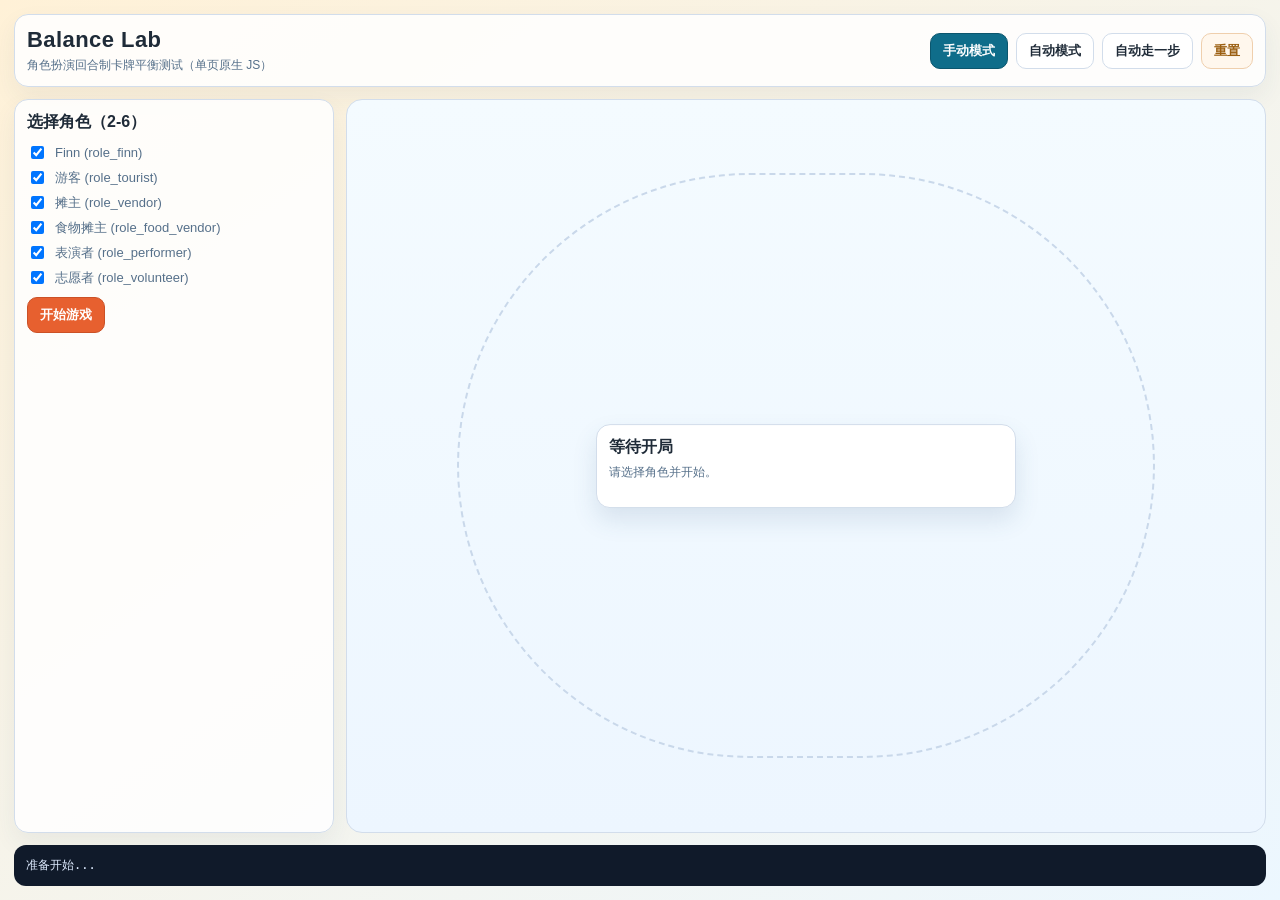
==== index.html @ 0b910119 "delete file" ====
<!doctype html>
<html lang="zh-CN">
<head>
  <meta charset="UTF-8" />
  <meta name="viewport" content="width=device-width, initial-scale=1.0" />
  <title>Balance Lab - 回合制卡牌测试</title>
  <style>
    :root {
      --bg: linear-gradient(145deg, #fff1d7, #ecf7ff);
      --ink: #1f2b38;
      --muted: #56708a;
      --line: #d2ddeb;
      --panel: #ffffffdc;
      --accent: #e7602f;
      --accent2: #0f6d8a;
      --ok: #237b3e;
      --warn: #9b5f12;
    }
    * { box-sizing: border-box; }
    body {
      margin: 0;
      min-height: 100vh;
      color: var(--ink);
      background: var(--bg);
      font-family: "Avenir Next", "PingFang SC", "Noto Sans SC", sans-serif;
    }
    .app {
      max-width: 1800px;
      margin: 0 auto;
      padding: 14px;
      display: grid;
      gap: 12px;
      grid-template-rows: auto 1fr auto;
      min-height: 100vh;
    }
    .card {
      background: var(--panel);
      border: 1px solid var(--line);
      border-radius: 14px;
      box-shadow: 0 10px 24px #2b456911;
    }
    .top {
      padding: 12px;
      display: flex;
      justify-content: space-between;
      align-items: center;
      gap: 10px;
      flex-wrap: wrap;
    }
    .title {
      font-size: 22px;
      font-weight: 800;
      letter-spacing: .02em;
    }
    .sub {
      margin-top: 4px;
      font-size: 12px;
      color: var(--muted);
    }
    .row { display: flex; gap: 8px; flex-wrap: wrap; }
    .pill {
      border: 1px solid var(--line);
      border-radius: 999px;
      padding: 4px 10px;
      font-size: 12px;
      color: var(--muted);
      background: #fff;
    }
    button {
      border: 1px solid var(--line);
      border-radius: 10px;
      padding: 8px 12px;
      background: #fff;
      color: var(--ink);
      font-weight: 700;
      cursor: pointer;
    }
    button.primary { background: var(--accent); border-color: #cb5126; color: #fff; }
    button.secondary { background: var(--accent2); border-color: #0b566e; color: #fff; }
    button.warn { background: #fff7ed; border-color: #efcfad; color: var(--warn); }
    .layout {
      display: grid;
      grid-template-columns: 320px 1fr;
      gap: 12px;
      min-height: 620px;
    }
    .layout.playing {
      grid-template-columns: 1fr;
    }
    .setup {
      padding: 12px;
      overflow: auto;
    }
    .setup h2 { margin: 0 0 10px; font-size: 16px; }
    .setup-list { display: grid; gap: 6px; }
    .setup-item {
      display: flex;
      gap: 8px;
      align-items: center;
      font-size: 13px;
      color: var(--muted);
    }
    .board {
      position: relative;
      border-radius: 16px;
      border: 1px solid var(--line);
      background: linear-gradient(180deg, #f4fbff, #edf6ff);
      overflow: hidden;
      min-height: clamp(620px, 72vh, 980px);
    }
    .board::before {
      content: "";
      position: absolute;
      inset: 10% 12%;
      border: 2px dashed #c9d8ea;
      border-radius: 999px;
    }
    .center {
      position: absolute;
      left: 50%;
      top: 50%;
      transform: translate(-50%, -50%);
      width: min(420px, 82vw);
      border: 1px solid var(--line);
      border-radius: 14px;
      background: #fff;
      padding: 12px;
      z-index: 5;
      box-shadow: 0 12px 24px #34587f22;
    }
    .center h2 {
      margin: 0;
      font-size: 16px;
      font-weight: 800;
    }
    .hint {
      margin-top: 6px;
      color: var(--muted);
      font-size: 12px;
      line-height: 1.4;
    }
    .actions {
      margin-top: 8px;
      display: flex;
      gap: 8px;
      flex-wrap: wrap;
    }
    .role {
      position: absolute;
      width: 220px;
      min-height: 148px;
      transform: translate(-50%, -50%);
      border: 1px solid var(--line);
      border-radius: 12px;
      background: #fff;
      padding: 10px;
      z-index: 3;
    }
    .role.current {
      box-shadow: 0 0 0 2px #f6b8a4, 0 10px 20px #d5704530;
    }
    .name { font-size: 14px; font-weight: 800; }
    .id { font-size: 11px; color: var(--muted); margin-bottom: 4px; }
    .stats {
      display: grid;
      grid-template-columns: 1fr 1fr;
      gap: 2px 8px;
    }
    .stats div { font-size: 12px; }
    .mini {
      margin-top: 4px;
      font-size: 11px;
      color: var(--muted);
      line-height: 1.35;
    }
    .win { color: var(--ok); font-weight: 800; }
    .logs {
      background: #101a2a;
      color: #deebff;
      border-radius: 12px;
      padding: 12px;
      font-family: Menlo, monospace;
      font-size: 12px;
      line-height: 1.45;
      max-height: 220px;
      overflow: auto;
      white-space: pre-wrap;
    }
    @media (max-width: 1120px) {
      .layout { grid-template-columns: 1fr; }
      .board { min-height: 760px; }
    }
    @media (max-width: 760px) {
      .role { width: 180px; }
      .board::before { inset: 16% 10%; }
    }
  </style>
</head>
<body>
  <div class="app">
    <header class="card top">
      <div>
        <div class="title">Balance Lab</div>
        <div class="sub">角色扮演回合制卡牌平衡测试（单页原生 JS）</div>
      </div>
      <div class="row">
        <button id="manualBtn" class="secondary">手动模式</button>
        <button id="autoBtn">自动模式</button>
        <button id="stepBtn">自动走一步</button>
        <button id="resetBtn" class="warn">重置</button>
      </div>
    </header>

    <main id="layout" class="layout">
      <aside id="setup" class="card setup">
        <h2>选择角色（2-6）</h2>
        <div id="setupRoles" class="setup-list"></div>
        <div class="row" style="margin-top: 10px;">
          <button id="startBtn" class="primary">开始游戏</button>
        </div>
      </aside>

      <section id="board" class="board">
        <article class="center">
          <h2 id="centerTitle">等待开局</h2>
          <div id="centerHint" class="hint">请选择角色并开始。每回合当前角色二选一：抽卡或技能。</div>
          <div id="meta" class="row" style="margin-top: 6px;"></div>
          <div id="actions" class="actions"></div>
        </article>
      </section>
    </main>

    <footer id="logs" class="logs"></footer>
  </div>

  <script>
    const RES_ORDER = ["curiosity", "money", "stamina", "product", "orange_product", "orange_wear_product", "progress"];
    const RES_LABEL = {
      curiosity: "🔍",
      money: "💰",
      stamina: "❤️",
      product: "📦",
      orange_product: "👑",
      orange_wear_product: "🤴🏻",
      progress: "🏁",
    };

    const ROLE_DEFS = {
      role_finn: {
        id: "role_finn",
        name: "Finn",
        drawCost: { logic: "THEN", options: [[["stamina", -1]], [["curiosity", -1]]] },
        skillId: "finn_wear_from_other",
        skillName: "向他人要橙色并穿戴",
        skillDesc: "选择一名拥有橙色物品的玩家，对方可同意；同意则 Finn 穿戴+1，进度+1。",
        // Finn 初始资源（按需求）
        // 🔍2 | 💰0 | ❤️3 | 📦0 | 👑0 | 🤴🏻0
        init: { curiosity: 2, money: 0, stamina: 3, product: 0, orange_product: 0, orange_wear_product: 0, progress: 0 },
        win: (p) => (p.status.orange_wear_product || 0) >= 3,
        winDesc: "穿上 3 件橙色物品（🤴🏻≥3）",
      },
      role_tourist: {
        id: "role_tourist",
        name: "游客",
        drawCost: { logic: "OR", options: [[["money", -1]], [["curiosity", -1]]] },
        skillId: "tourist_photo",
        skillName: "拍照",
        skillDesc: "选择目标并由目标决定是否同意；成功后游客获得进度。",
        // 游客初始资源
        // 🔍2 | 💰6 | ❤️4 | 📦1 | 👑0 | 🤴🏻0
        init: { curiosity: 2, money: 6, stamina: 4, product: 1, orange_product: 0, orange_wear_product: 0, progress: 0 },
        win: (p) => (p.counters.photos || 0) >= 5,
        winDesc: "成功拍照 5 次（Finn 最多拍 1 次）",
      },
      role_vendor: {
        id: "role_vendor",
        name: "摊主",
        drawCost: { logic: "THEN", options: [[["stamina", -1]], [["money", -1]]] },
        skillId: "vendor_trade",
        skillName: "交易",
        skillDesc: "选择物品与买家，买家可同意/拒绝；成功交易推进胜利。",
        // 摊主初始资源
        // 🔍2 | 💰0 | ❤️6 | 📦2 | 👑1 | 🤴🏻0
        init: { curiosity: 2, money: 0, stamina: 6, product: 2, orange_product: 1, orange_wear_product: 0, progress: 0 },
        win: (p, g) => {
          const needTrades = Math.max(1, g.players.length - 1);
          const uniq = new Set(p.counters.trade_partners || []);
          return (p.counters.trades || 0) >= needTrades && uniq.size >= Math.max(1, needTrades - 1);
        },
        winDesc: "交易次数和交易对象覆盖达标",
      },
      role_food_vendor: {
        id: "role_food_vendor",
        name: "食物摊主",
        drawCost: { logic: "THEN", options: [[["curiosity", -1]]] },
        skillId: "food_offer",
        skillName: "供餐",
        skillDesc: "依次询问他人是否购买食物，达到人数阈值获得进度。",
        // 食物供应商初始资源
        // 🔍3 | 💰0 | ❤️1 | 📦0 | 👑0 | 🤴🏻0
        init: { curiosity: 3, money: 0, stamina: 1, product: 0, orange_product: 0, orange_wear_product: 0, progress: 0 },
        win: (p) => {
          const uniq = new Set(p.counters.feed_eaters || []);
          return (p.counters.feed_successes || 0) >= 3 && uniq.size >= 3;
        },
        winDesc: "供餐成功 3 次且覆盖 3 名不同玩家",
      },
      role_performer: {
        id: "role_performer",
        name: "表演者",
        drawCost: { logic: "THEN", options: [[["money", -1]], [["stamina", -1]]] },
        skillId: "perform_show",
        skillName: "表演",
        skillDesc: "依次询问围观，围观者选择收益；达标则表演成功。",
        // 表演者初始资源
        // 🔍2 | 💰1 | ❤️6 | 📦0 | 👑1 | 🤴🏻1
        init: { curiosity: 2, money: 1, stamina: 6, product: 0, orange_product: 1, orange_wear_product: 1, progress: 0 },
        win: (p) => (p.counters.perform_successes || 0) >= 2,
        winDesc: "成功表演 2 次",
      },
      role_volunteer: {
        id: "role_volunteer",
        name: "志愿者",
        drawCost: { logic: "OR", options: [[["stamina", -2]], [["stamina", -1], ["curiosity", -1]]] },
        skillId: "volunteer_help",
        skillName: "帮助",
        skillDesc: "选择帮助类型和目标，目标可同意；新帮助类型会累计胜利进度。",
        // 志愿者初始资源
        // 🔍2 | 💰5 | ❤️2 | 📦1 | 👑0 | 🤴🏻0
        init: { curiosity: 2, money: 5, stamina: 2, product: 1, orange_product: 0, orange_wear_product: 0, progress: 0 },
        win: (p) => new Set(p.counters.help_types || []).size >= 3,
        winDesc: "达成 3 种不同帮助类型",
      },
    };

    const EVENT_DECK_BASE = [
      { id: "e1", name: "橙色浪潮", apply: (g, actor) => add(actor, "orange_product", 1) },
      { id: "e2", name: "突发降温", apply: (g, actor) => add(actor, "stamina", -1) },
      { id: "e3", name: "观众热情", apply: (g, actor) => add(actor, "curiosity", 1) },
      { id: "e4", name: "赞助到账", apply: (g, actor) => add(actor, "money", 1) },
      { id: "e5", name: "低迷时段", apply: (g) => g.players.forEach((p) => add(p, "curiosity", -1)) },
      { id: "e6", name: "活力补给", apply: (g) => g.players.forEach((p) => add(p, "stamina", 1)) },
      { id: "e7", name: "橙色评选", apply: (g, actor) => add(actor, "orange_wear_product", 1) },
      { id: "e8", name: "临时摊位", apply: (g, actor) => add(actor, "product", 1) },
      { id: "e9", name: "交通拥堵", apply: (g, actor) => add(actor, "stamina", -2) },
      { id: "e10", name: "游客爆发", apply: (g) => g.players.forEach((p) => add(p, "curiosity", 1)) },
      { id: "e11", name: "全场合照", apply: (g) => g.players.forEach((p) => add(p, "money", 1)) },
      { id: "e12", name: "随机惊喜", apply: (g, actor) => add(actor, pick(["stamina", "curiosity", "money"]), 1) },
    ];

    const state = {
      mode: "manual",
      autoTimer: null,
      game: null,
      busy: false,
    };

    const dom = {
      layout: document.getElementById("layout"),
      setup: document.getElementById("setup"),
      setupRoles: document.getElementById("setupRoles"),
      board: document.getElementById("board"),
      centerTitle: document.getElementById("centerTitle"),
      centerHint: document.getElementById("centerHint"),
      meta: document.getElementById("meta"),
      actions: document.getElementById("actions"),
      logs: document.getElementById("logs"),
      startBtn: document.getElementById("startBtn"),
      resetBtn: document.getElementById("resetBtn"),
      manualBtn: document.getElementById("manualBtn"),
      autoBtn: document.getElementById("autoBtn"),
      stepBtn: document.getElementById("stepBtn"),
    };

    function pick(arr) { return arr[Math.floor(Math.random() * arr.length)]; }
    function clone(v) { return JSON.parse(JSON.stringify(v)); }
    function getRoleDef(roleId) { return ROLE_DEFS[roleId]; }

    function add(player, key, delta) {
      player.status[key] = Math.max(0, (player.status[key] || 0) + delta);
    }

    function canPay(player, costs) {
      return costs.every(([res, d]) => (player.status[res] || 0) + d >= 0);
    }

    function findPlayer(roleId) {
      return state.game.players.find((p) => p.roleId === roleId);
    }

    function roleName(roleId) {
      const p = findPlayer(roleId);
      return p ? p.name : roleId;
    }

    function currentPlayer() {
      return state.game.players[state.game.turnIndex];
    }

    function pushLog(text) {
      state.game.logs.push(text);
    }

    function initSetup() {
      dom.setupRoles.innerHTML = "";
      Object.values(ROLE_DEFS).forEach((r) => {
        const row = document.createElement("label");
        row.className = "setup-item";
        row.innerHTML = `<input type="checkbox" value="${r.id}" checked /> <span>${r.name} (${r.id})</span>`;
        dom.setupRoles.appendChild(row);
      });
    }

    function startGame(selectedRoleIds) {
      const players = selectedRoleIds.map((id) => {
        const def = getRoleDef(id);
        return {
          roleId: id,
          name: def.name,
          status: clone(def.init),
          counters: {},
          win: false,
        };
      });
      state.game = {
        players,
        turnIndex: 0,
        round: 1,
        gameOver: false,
        winners: [],
        deck: shuffle(EVENT_DECK_BASE.map((x) => ({ ...x }))),
        discard: [],
        currentEvent: null,
        ui: { mode: "TURN_CHOICE" },
        logs: ["=== Game Started ==="],
        lastDrawCost: "",
      };
      render();
    }

    function shuffle(arr) {
      const a = [...arr];
      for (let i = a.length - 1; i > 0; i -= 1) {
        const j = Math.floor(Math.random() * (i + 1));
        [a[i], a[j]] = [a[j], a[i]];
      }
      return a;
    }

    function advanceTurn() {
      if (checkWinners()) {
        state.game.gameOver = true;
        state.game.ui = { mode: "GAME_OVER" };
        return;
      }
      state.game.turnIndex += 1;
      if (state.game.turnIndex >= state.game.players.length) {
        state.game.turnIndex = 0;
        state.game.round += 1;
      }
      state.game.currentEvent = null;
      state.game.lastDrawCost = "";
      state.game.ui = { mode: "TURN_CHOICE" };
      pushLog(`--- Turn: ${currentPlayer().name} ---`);
    }

    function checkWinners() {
      const winners = [];
      state.game.players.forEach((p) => {
        const def = getRoleDef(p.roleId);
        if (def.win(p, state.game)) {
          p.win = true;
          winners.push(p.roleId);
        }
      });
      if (winners.length > 0) {
        state.game.winners = winners;
        pushLog(`[WIN] Winner(s): ${winners.map(roleName).join(", ")}`);
        return true;
      }
      return false;
    }

    function requestDraw() {
      const p = currentPlayer();
      const def = getRoleDef(p.roleId);
      const cfg = def.drawCost;
      const payable = cfg.options.filter((costs) => canPay(p, costs));
      if (!payable.length) {
        pushLog(`[DRAW] ${p.name} cannot pay draw cost.`);
        state.game.ui = { mode: "TURN_CHOICE" };
        render();
        return;
      }
      if (cfg.logic === "THEN") {
        const costs = payable[0];
        applyCosts(p, costs);
        state.game.lastDrawCost = formatCosts(costs);
        pushLog(`[DRAW] Paid: ${state.game.lastDrawCost}`);
        resolveDrawCard();
        return;
      }
      state.game.ui = {
        mode: "DRAW_COST_CHOICE",
        options: payable,
      };
      render();
    }

    function chooseDrawCost(index) {
      const ui = state.game.ui;
      if (!ui || ui.mode !== "DRAW_COST_CHOICE") return;
      const costs = ui.options[index];
      if (!costs) return;
      const p = currentPlayer();
      applyCosts(p, costs);
      state.game.lastDrawCost = formatCosts(costs);
      pushLog(`[DRAW] Paid: ${state.game.lastDrawCost}`);
      resolveDrawCard();
    }

    function applyCosts(player, costs) {
      costs.forEach(([res, d]) => add(player, res, d));
    }

    function formatCosts(costs) {
      return costs.map(([k, v]) => `${k}${v}`).join(", ");
    }

    function resolveDrawCard() {
      if (!state.game.deck.length) {
        pushLog("[EVENT] No cards left.");
        advanceTurn();
        render();
        return;
      }
      const card = state.game.deck.shift();
      state.game.discard.push(card);
      state.game.currentEvent = card;
      pushLog(`[EVENT] ${card.name}`);
      card.apply(state.game, currentPlayer());
      render();
      advanceTurn();
      render();
    }

    function useSkill() {
      const p = currentPlayer();
      const def = getRoleDef(p.roleId);
      pushLog(`[SKILL] ${p.name}: ${def.skillName}`);
      if (def.skillId === "finn_wear_from_other") return startFinnSkill(p);
      if (def.skillId === "tourist_photo") return startTouristSkill(p);
      if (def.skillId === "vendor_trade") return startVendorSkill(p);
      if (def.skillId === "food_offer") return startFoodSkill(p);
      if (def.skillId === "perform_show") return startPerformSkill(p);
      if (def.skillId === "volunteer_help") return startVolunteerSkill(p);
    }

    function startFinnSkill(actor) {
      const targets = state.game.players.filter((x) => x.roleId !== actor.roleId && x.status.orange_product > 0).map((x) => x.roleId);
      if (!targets.length) {
        pushLog("[SKILL] No one can give orange item.");
        advanceTurn();
        render();
        return;
      }
      state.game.ui = { mode: "FINN_TARGET", actor: actor.roleId, targets };
      render();
    }
    function finnChooseTarget(targetId) {
      const ui = state.game.ui;
      if (!ui || ui.mode !== "FINN_TARGET") return;
      state.game.ui = { mode: "FINN_CONSENT", actor: ui.actor, target: targetId };
      render();
    }
    function finnConsent(agree) {
      const ui = state.game.ui;
      if (!ui || ui.mode !== "FINN_CONSENT") return;
      const actor = findPlayer(ui.actor);
      const target = findPlayer(ui.target);
      if (agree && target.status.orange_product > 0) {
        add(target, "orange_product", -1);
        add(actor, "orange_wear_product", 1);
        add(actor, "progress", 1);
        actor.counters.orange_worn = (actor.counters.orange_worn || 0) + 1;
        pushLog(`[SKILL] ${target.name} gave orange item to ${actor.name}.`);
      } else {
        pushLog(`[SKILL] ${target.name} refused.`);
      }
      advanceTurn();
      render();
    }

    function validPhotoTargets(actor) {
      const photoTargets = actor.counters.photo_targets || [];
      return state.game.players
        .filter((x) => x.roleId !== actor.roleId)
        .filter((x) => {
          // 目标必须有橙色物品（已佩戴或未佩戴）
          const hasOrange = (x.status.orange_product || 0) + (x.status.orange_wear_product || 0) >= 1;
          if (!hasOrange) return false;
          // Finn 只能被拍一次（按游客个人记录）
          if (x.roleId === "role_finn" && photoTargets.includes("role_finn")) return false;
          return true;
        }).map((x) => x.roleId);
    }
    function startTouristSkill(actor) {
      const targets = validPhotoTargets(actor);
      if (!targets.length) {
        pushLog("[PHOTO] No valid target.");
        advanceTurn();
        render();
        return;
      }
      state.game.ui = { mode: "PHOTO_TARGET", actor: actor.roleId, targets };
      render();
    }
    function photoChooseTarget(targetId) {
      const ui = state.game.ui;
      if (!ui || ui.mode !== "PHOTO_TARGET") return;
      state.game.ui = { mode: "PHOTO_CONSENT", actor: ui.actor, target: targetId };
      render();
    }
    function photoConsent(agree) {
      const ui = state.game.ui;
      if (!ui || ui.mode !== "PHOTO_CONSENT") return;
      const actor = findPlayer(ui.actor);
      const target = findPlayer(ui.target);
      if (agree) {
        // Finn 每位游客最多拍一次（防止绕过目标过滤）
        actor.counters.photo_targets = actor.counters.photo_targets || [];
        if (target.roleId === "role_finn" && actor.counters.photo_targets.includes("role_finn")) {
          pushLog("[PHOTO] Finn can only be photographed once by the same tourist.");
          advanceTurn();
          render();
          return;
        }
        if ((actor.status.money || 0) >= 1 && (actor.status.stamina || 0) >= 1) {
          add(actor, "money", -1);
          add(actor, "stamina", -1);
          add(target, "money", 1);
          add(actor, "progress", 1);
          actor.counters.photos = (actor.counters.photos || 0) + 1;
          actor.counters.photo_targets = actor.counters.photo_targets || [];
          if (!actor.counters.photo_targets.includes(target.roleId)) actor.counters.photo_targets.push(target.roleId);
          pushLog(`[PHOTO] ${actor.name} photographed ${target.name}.`);
        } else {
          pushLog("[PHOTO] Not enough money/stamina.");
        }
      } else {
        pushLog(`[PHOTO] ${target.name} refused.`);
      }
      advanceTurn();
      render();
    }

    function vendorItems(actor) {
      const out = [];
      if (actor.status.product > 0) out.push({ key: "product", label: "普通物品", price: 1 });
      if (actor.status.orange_product > 0) out.push({ key: "orange_product", label: "橙色物品", price: 2 });
      return out;
    }
    function startVendorSkill(actor) {
      const items = vendorItems(actor);
      if (!items.length) {
        pushLog("[TRADE] No item to sell.");
        advanceTurn();
        render();
        return;
      }
      state.game.ui = { mode: "TRADE_ITEM", actor: actor.roleId, items };
      render();
    }
    function tradeChooseItem(index) {
      const ui = state.game.ui;
      if (!ui || ui.mode !== "TRADE_ITEM") return;
      const item = ui.items[index];
      if (!item) return;
      const actor = findPlayer(ui.actor);
      const partners = state.game.players
        .filter((x) => x.roleId !== actor.roleId)
        .filter((x) =>
          actor.status.curiosity >= 2 &&
          x.status.curiosity >= 2 &&
          actor.status.stamina >= 1 &&
          x.status.money > item.price
        ).map((x) => x.roleId);
      if (!partners.length) {
        pushLog("[TRADE] No eligible buyer.");
        advanceTurn();
        render();
        return;
      }
      state.game.ui = { mode: "TRADE_PARTNER", actor: actor.roleId, item, partners };
      render();
    }
    function tradeChoosePartner(partnerId) {
      const ui = state.game.ui;
      if (!ui || ui.mode !== "TRADE_PARTNER") return;
      state.game.ui = { mode: "TRADE_CONSENT", actor: ui.actor, item: ui.item, partner: partnerId };
      render();
    }
    function tradeConsent(agree) {
      const ui = state.game.ui;
      if (!ui || ui.mode !== "TRADE_CONSENT") return;
      const actor = findPlayer(ui.actor);
      const partner = findPlayer(ui.partner);
      if (agree) {
        if ((actor.status[ui.item.key] || 0) > 0 && partner.status.money > ui.item.price && actor.status.stamina >= 1) {
          add(actor, ui.item.key, -1);
          add(partner, ui.item.key, 1);
          add(partner, "money", -ui.item.price);
          add(actor, "money", ui.item.price);
          add(actor, "stamina", -1);
          add(actor, "progress", 1);
          actor.counters.trades = (actor.counters.trades || 0) + 1;
          actor.counters.trade_partners = actor.counters.trade_partners || [];
          if (!actor.counters.trade_partners.includes(partner.roleId)) actor.counters.trade_partners.push(partner.roleId);
          pushLog(`[TRADE] ${actor.name} traded with ${partner.name}.`);
        } else {
          pushLog("[TRADE] Requirements not met.");
        }
      } else {
        pushLog(`[TRADE] ${partner.name} refused.`);
      }
      advanceTurn();
      render();
    }

    function startFoodSkill(actor) {
      const targets = state.game.players.filter((x) => x.roleId !== actor.roleId).map((x) => x.roleId);
      if (!targets.length) {
        advanceTurn();
        render();
        return;
      }
      state.game.ui = { mode: "FOOD_DECIDE", actor: actor.roleId, queue: targets, buyers: [], price: 1 };
      render();
    }
    function foodDecide(accept) {
      const ui = state.game.ui;
      if (!ui || ui.mode !== "FOOD_DECIDE") return;
      const actor = findPlayer(ui.actor);
      const targetId = ui.queue[0];
      const buyer = findPlayer(targetId);
      if (accept && buyer.status.curiosity >= 2 && buyer.status.money >= ui.price) {
        add(buyer, "money", -ui.price);
        add(buyer, "stamina", 1);
        add(actor, "money", ui.price);
        ui.buyers.push(targetId);
        pushLog(`[FOOD] ${buyer.name} bought food.`);
      } else if (accept) {
        pushLog(`[FOOD] ${buyer.name} failed to buy (requirements).`);
      } else {
        pushLog(`[FOOD] ${buyer.name} skipped.`);
      }
      ui.queue.shift();
      if (!ui.queue.length) {
        if (ui.buyers.length >= 2) {
          add(actor, "progress", 1);
          actor.counters.feed_successes = (actor.counters.feed_successes || 0) + 1;
          actor.counters.feed_eaters = actor.counters.feed_eaters || [];
          ui.buyers.forEach((id) => { if (!actor.counters.feed_eaters.includes(id)) actor.counters.feed_eaters.push(id); });
          pushLog("[FOOD] Offer success.");
        } else {
          pushLog("[FOOD] Offer failed.");
        }
        advanceTurn();
        render();
        return;
      }
      state.game.ui = ui;
      render();
    }

    function startPerformSkill(actor) {
      if (actor.status.stamina < 2) {
        pushLog("[PERFORM] Not enough stamina.");
        advanceTurn();
        render();
        return;
      }
      const queue = state.game.players.filter((x) => x.roleId !== actor.roleId).map((x) => x.roleId);
      state.game.ui = { mode: "PERFORM_WATCH", actor: actor.roleId, queue, watchers: [], current: queue[0] };
      render();
    }
    function performWatch(watch) {
      const ui = state.game.ui;
      if (!ui || ui.mode !== "PERFORM_WATCH") return;
      if (!watch) {
        ui.queue.shift();
        if (!ui.queue.length) return finishPerform(ui);
        ui.current = ui.queue[0];
        render();
        return;
      }
      state.game.ui = { ...ui, mode: "PERFORM_BENEFIT" };
      render();
    }
    function performBenefit(choice) {
      const ui = state.game.ui;
      if (!ui || ui.mode !== "PERFORM_BENEFIT") return;
      const actor = findPlayer(ui.actor);
      const watcher = findPlayer(ui.current);
      if (choice === "money") {
        if (watcher.status.money >= 1) {
          add(watcher, "money", -1);
          add(actor, "money", 1);
          add(watcher, "curiosity", 1);
        }
      } else {
        add(watcher, "stamina", 1);
        add(watcher, "curiosity", -1);
      }
      ui.watchers.push(watcher.roleId);
      ui.queue.shift();
      if (!ui.queue.length) return finishPerform(ui);
      state.game.ui = { ...ui, mode: "PERFORM_WATCH", current: ui.queue[0] };
      render();
    }
    function finishPerform(ui) {
      const actor = findPlayer(ui.actor);
      const success = ui.watchers.length >= 2;
      if (success) {
        add(actor, "stamina", -2);
        add(actor, "progress", 1);
        actor.counters.perform_successes = (actor.counters.perform_successes || 0) + 1;
        pushLog("[PERFORM] Success.");
      } else {
        add(actor, "stamina", -1);
        pushLog("[PERFORM] Failed.");
      }
      advanceTurn();
      render();
    }

    function startVolunteerSkill(actor) {
      const targets = state.game.players.filter((x) => x.roleId !== actor.roleId).map((x) => x.roleId);
      const helpTypes = ["photo", "trade", "food", "perform"];
      if (!targets.length) {
        advanceTurn();
        render();
        return;
      }
      state.game.ui = { mode: "VOL_TARGET", actor: actor.roleId, targets, helpTypes };
      render();
    }
    function volunteerChooseTarget(targetId) {
      const ui = state.game.ui;
      if (!ui || ui.mode !== "VOL_TARGET") return;
      state.game.ui = { mode: "VOL_TYPE", actor: ui.actor, target: targetId, helpTypes: ui.helpTypes };
      render();
    }
    function volunteerChooseType(type) {
      const ui = state.game.ui;
      if (!ui || ui.mode !== "VOL_TYPE") return;
      state.game.ui = { mode: "VOL_CONSENT", actor: ui.actor, target: ui.target, type };
      render();
    }
    function volunteerConsent(agree) {
      const ui = state.game.ui;
      if (!ui || ui.mode !== "VOL_CONSENT") return;
      const actor = findPlayer(ui.actor);
      const target = findPlayer(ui.target);
      if (agree) {
        add(target, "stamina", 1);
        if (ui.type === "photo") add(target, "curiosity", 1);
        actor.counters.help_types = actor.counters.help_types || [];
        if (!actor.counters.help_types.includes(ui.type)) actor.counters.help_types.push(ui.type);
        add(actor, "progress", 1);
        pushLog(`[VOL] ${actor.name} helped ${target.name} (${ui.type}).`);
      } else {
        pushLog(`[VOL] ${target.name} declined help.`);
      }
      advanceTurn();
      render();
    }

    function resolveAction(action, payload = {}) {
      if (!state.game || state.game.gameOver) return;
      if (action === "request_draw") return requestDraw();
      if (action === "choose_draw_cost") return chooseDrawCost(payload.index);
      if (action === "use_skill") return useSkill();
      if (action === "skip_turn") { pushLog("[TURN] Skip skill/draw."); advanceTurn(); render(); return; }

      if (action === "finn_target") return finnChooseTarget(payload.targetId);
      if (action === "finn_consent") return finnConsent(payload.agree);
      if (action === "photo_target") return photoChooseTarget(payload.targetId);
      if (action === "photo_consent") return photoConsent(payload.agree);
      if (action === "trade_item") return tradeChooseItem(payload.index);
      if (action === "trade_partner") return tradeChoosePartner(payload.partnerId);
      if (action === "trade_consent") return tradeConsent(payload.agree);
      if (action === "food_decide") return foodDecide(payload.accept);
      if (action === "perform_watch") return performWatch(payload.watch);
      if (action === "perform_benefit") return performBenefit(payload.choice);
      if (action === "vol_target") return volunteerChooseTarget(payload.targetId);
      if (action === "vol_type") return volunteerChooseType(payload.type);
      if (action === "vol_consent") return volunteerConsent(payload.agree);
    }

    function autoDecision() {
      if (!state.game || state.game.gameOver) return null;
      const ui = state.game.ui || { mode: "TURN_CHOICE" };
      const p = currentPlayer();
      if (ui.mode === "TURN_CHOICE") {
        const drawLikely = canAnyDrawCost(p);
        return drawLikely ? { action: "request_draw" } : { action: "use_skill" };
      }
      if (ui.mode === "DRAW_COST_CHOICE") return { action: "choose_draw_cost", payload: { index: 0 } };
      if (ui.mode === "FINN_TARGET") return { action: "finn_target", payload: { targetId: ui.targets[0] } };
      if (ui.mode === "FINN_CONSENT") return { action: "finn_consent", payload: { agree: false } };
      if (ui.mode === "PHOTO_TARGET") return { action: "photo_target", payload: { targetId: ui.targets[0] } };
      if (ui.mode === "PHOTO_CONSENT") return { action: "photo_consent", payload: { agree: false } };
      if (ui.mode === "TRADE_ITEM") return { action: "trade_item", payload: { index: 0 } };
      if (ui.mode === "TRADE_PARTNER") return { action: "trade_partner", payload: { partnerId: ui.partners[0] } };
      if (ui.mode === "TRADE_CONSENT") return { action: "trade_consent", payload: { agree: false } };
      if (ui.mode === "FOOD_DECIDE") return { action: "food_decide", payload: { accept: true } };
      if (ui.mode === "PERFORM_WATCH") return { action: "perform_watch", payload: { watch: true } };
      if (ui.mode === "PERFORM_BENEFIT") return { action: "perform_benefit", payload: { choice: "stamina" } };
      if (ui.mode === "VOL_TARGET") return { action: "vol_target", payload: { targetId: ui.targets[0] } };
      if (ui.mode === "VOL_TYPE") return { action: "vol_type", payload: { type: ui.helpTypes[0] } };
      if (ui.mode === "VOL_CONSENT") return { action: "vol_consent", payload: { agree: true } };
      return { action: "skip_turn" };
    }

    function canAnyDrawCost(player) {
      const cfg = getRoleDef(player.roleId).drawCost;
      return cfg.options.some((costs) => canPay(player, costs));
    }

    function renderMeta() {
      dom.meta.innerHTML = "";
      if (!state.game) return;
      const p = currentPlayer();
      const info = [
        `Round ${state.game.round}`,
        `当前 ${p ? p.name : "-"}`,
        `剩余事件 ${state.game.deck.length}`,
        state.mode === "auto" ? "自动模式" : "手动模式",
      ];
      if (state.game.lastDrawCost) info.push(`抽卡支付 ${state.game.lastDrawCost}`);
      info.forEach((t) => {
        const el = document.createElement("span");
        el.className = "pill";
        el.textContent = t;
        dom.meta.appendChild(el);
      });
    }

    function renderBoardRoles() {
      dom.board.querySelectorAll(".role").forEach((el) => el.remove());
      if (!state.game) return;
      const players = state.game.players;
      const rect = dom.board.getBoundingClientRect();
      const cx = rect.width / 2;
      const cy = rect.height / 2;
      const cardHalfW = window.innerWidth < 760 ? 90 : 110;
      const cardHalfH = 86;
      const rx = Math.max(180, (rect.width / 2) - (cardHalfW + 26));
      const ry = Math.max(170, (rect.height / 2) - (cardHalfH + 22));
      const currentId = currentPlayer()?.roleId;
      players.forEach((p, i) => {
        const ang = -Math.PI / 2 + (2 * Math.PI * i / players.length);
        const x = cx + rx * Math.cos(ang);
        const y = cy + ry * Math.sin(ang);
        const def = getRoleDef(p.roleId);
        const stats = RES_ORDER
          .map((k) => `<div>${RES_LABEL[k] || k} ${p.status[k] || 0}</div>`)
          .join("");
        const card = document.createElement("article");
        card.className = `role${p.roleId === currentId ? " current" : ""}`;
        card.style.left = `${x}px`;
        card.style.top = `${y}px`;
        card.innerHTML = `
          <div class="name">${p.name}</div>
          <div class="id">${p.roleId}</div>
          <div class="stats">${stats}</div>
          <div class="mini">技能: ${def.skillName}</div>
          <div class="mini">抽卡: ${def.drawCost.logic} / ${def.drawCost.options.map((o) => formatCosts(o)).join(" | ")}</div>
          <div class="mini">胜利: ${def.winDesc}</div>
          ${p.win ? '<div class="mini win">已达成胜利</div>' : ""}
        `;
        dom.board.appendChild(card);
      });
    }

    function addAction(label, action, payload = {}, cls = "") {
      const b = document.createElement("button");
      b.textContent = label;
      if (cls) b.className = cls;
      b.onclick = () => resolveAction(action, payload);
      dom.actions.appendChild(b);
    }

    function renderCenter() {
      dom.actions.innerHTML = "";
      if (!state.game) {
        dom.centerTitle.textContent = "等待开局";
        dom.centerHint.textContent = "请选择角色并开始。";
        return;
      }
      if (state.game.gameOver) {
        dom.centerTitle.textContent = "游戏结束";
        dom.centerHint.textContent = `赢家: ${state.game.winners.map(roleName).join(", ")}`;
        return;
      }
      const p = currentPlayer();
      const ui = state.game.ui || { mode: "TURN_CHOICE" };
      const eventName = state.game.currentEvent ? state.game.currentEvent.name : "无事件";
      dom.centerTitle.textContent = `${p.name} 的回合`;
      dom.centerHint.textContent = `阶段: ${ui.mode} | 当前事件: ${eventName}`;

      if (ui.mode === "TURN_CHOICE") {
        addAction("抽卡", "request_draw", {}, "primary");
        addAction("使用技能", "use_skill", {}, "secondary");
        return;
      }
      if (ui.mode === "DRAW_COST_CHOICE") {
        ui.options.forEach((c, idx) => addAction(`支付 ${formatCosts(c)}`, "choose_draw_cost", { index: idx }, "secondary"));
        return;
      }
      if (ui.mode === "FINN_TARGET") {
        ui.targets.forEach((id) => addAction(`请求 ${roleName(id)}`, "finn_target", { targetId: id }, "secondary"));
        return;
      }
      if (ui.mode === "FINN_CONSENT") {
        addAction(`${roleName(ui.target)} 同意`, "finn_consent", { agree: true }, "secondary");
        addAction(`${roleName(ui.target)} 拒绝`, "finn_consent", { agree: false });
        return;
      }
      if (ui.mode === "PHOTO_TARGET") {
        ui.targets.forEach((id) => addAction(`拍 ${roleName(id)}`, "photo_target", { targetId: id }, "secondary"));
        return;
      }
      if (ui.mode === "PHOTO_CONSENT") {
        addAction(`${roleName(ui.target)} 同意`, "photo_consent", { agree: true }, "secondary");
        addAction(`${roleName(ui.target)} 拒绝`, "photo_consent", { agree: false });
        return;
      }
      if (ui.mode === "TRADE_ITEM") {
        ui.items.forEach((it, idx) => addAction(`卖 ${it.label}`, "trade_item", { index: idx }, "secondary"));
        return;
      }
      if (ui.mode === "TRADE_PARTNER") {
        ui.partners.forEach((id) => addAction(`卖给 ${roleName(id)}`, "trade_partner", { partnerId: id }, "secondary"));
        return;
      }
      if (ui.mode === "TRADE_CONSENT") {
        addAction(`${roleName(ui.partner)} 同意`, "trade_consent", { agree: true }, "secondary");
        addAction(`${roleName(ui.partner)} 拒绝`, "trade_consent", { agree: false });
        return;
      }
      if (ui.mode === "FOOD_DECIDE") {
        addAction(`${roleName(ui.queue[0])} 购买`, "food_decide", { accept: true }, "secondary");
        addAction(`${roleName(ui.queue[0])} 跳过`, "food_decide", { accept: false });
        return;
      }
      if (ui.mode === "PERFORM_WATCH") {
        addAction(`${roleName(ui.current)} 围观`, "perform_watch", { watch: true }, "secondary");
        addAction(`${roleName(ui.current)} 不围观`, "perform_watch", { watch: false });
        return;
      }
      if (ui.mode === "PERFORM_BENEFIT") {
        addAction("收益: +1体力 -1好奇心", "perform_benefit", { choice: "stamina" });
        addAction("收益: -1金钱 +1好奇心", "perform_benefit", { choice: "money" }, "secondary");
        return;
      }
      if (ui.mode === "VOL_TARGET") {
        ui.targets.forEach((id) => addAction(`帮助 ${roleName(id)}`, "vol_target", { targetId: id }, "secondary"));
        return;
      }
      if (ui.mode === "VOL_TYPE") {
        ui.helpTypes.forEach((t) => addAction(`帮助类型 ${t}`, "vol_type", { type: t }, "secondary"));
        return;
      }
      if (ui.mode === "VOL_CONSENT") {
        addAction(`${roleName(ui.target)} 接受`, "vol_consent", { agree: true }, "secondary");
        addAction(`${roleName(ui.target)} 拒绝`, "vol_consent", { agree: false });
      }
    }

    function renderLogs() {
      if (!state.game) {
        dom.logs.textContent = "准备开始...";
        return;
      }
      dom.logs.textContent = state.game.logs.join("\n");
      dom.logs.scrollTop = dom.logs.scrollHeight;
    }

    function render() {
      renderMeta();
      renderCenter();
      renderBoardRoles();
      renderLogs();
      const started = !!state.game;
      dom.setup.style.display = started ? "none" : "block";
      dom.layout.classList.toggle("playing", started);
    }

    function setMode(mode) {
      state.mode = mode;
      dom.manualBtn.className = mode === "manual" ? "secondary" : "";
      dom.autoBtn.className = mode === "auto" ? "secondary" : "";
      if (state.autoTimer) {
        clearInterval(state.autoTimer);
        state.autoTimer = null;
      }
      if (mode === "auto") {
        state.autoTimer = setInterval(() => {
          if (state.busy || !state.game || state.game.gameOver) return;
          const d = autoDecision();
          if (!d) return;
          state.busy = true;
          try { resolveAction(d.action, d.payload || {}); } finally { state.busy = false; }
        }, 650);
      }
      renderMeta();
    }

    dom.startBtn.onclick = () => {
      const ids = [...dom.setupRoles.querySelectorAll("input:checked")].map((x) => x.value);
      if (ids.length < 2 || ids.length > 6) {
        alert("请选择 2-6 个角色");
        return;
      }
      startGame(ids);
    };
    dom.resetBtn.onclick = () => {
      state.game = null;
      setMode("manual");
      render();
    };
    dom.manualBtn.onclick = () => setMode("manual");
    dom.autoBtn.onclick = () => setMode("auto");
    dom.stepBtn.onclick = () => {
      if (!state.game || state.game.gameOver) return;
      const d = autoDecision();
      if (d) resolveAction(d.action, d.payload || {});
    };

    window.addEventListener("resize", renderBoardRoles);
    initSetup();
    setMode("manual");
    render();
  </script>
</body>
</html>
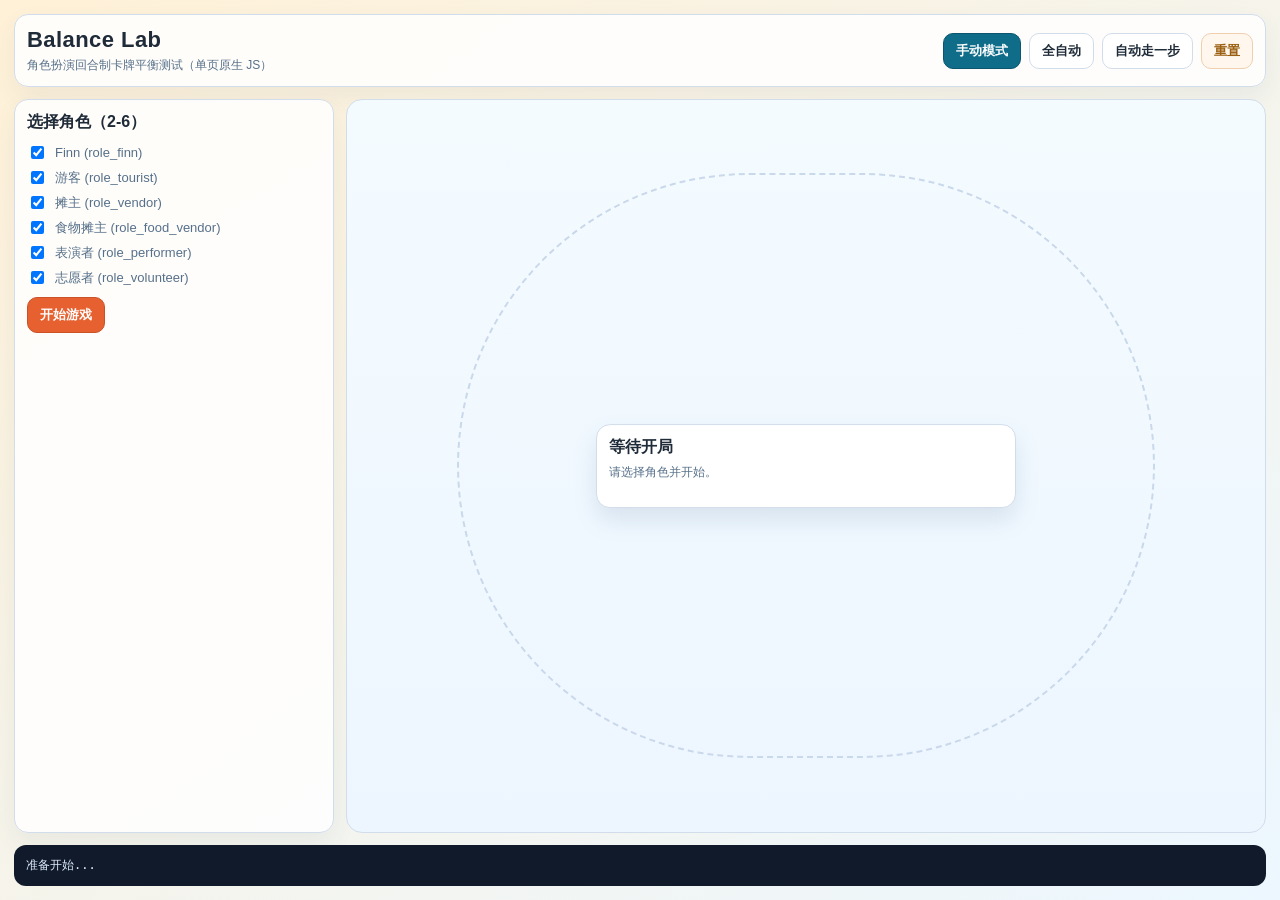
==== commit 58211e9b: "update logic" ====
--- a/index.html
+++ b/index.html
@@ -78,6 +78,12 @@
     button.primary { background: var(--accent); border-color: #cb5126; color: #fff; }
     button.secondary { background: var(--accent2); border-color: #0b566e; color: #fff; }
     button.warn { background: #fff7ed; border-color: #efcfad; color: var(--warn); }
+    button:disabled {
+      background: #eef2f8;
+      color: #8a97ab;
+      border-color: #d7deea;
+      cursor: not-allowed;
+    }
     .layout {
       display: grid;
       grid-template-columns: 320px 1fr;
@@ -139,6 +145,38 @@
       font-size: 12px;
       line-height: 1.4;
     }
+    .event-info {
+      margin-top: 8px;
+      padding: 8px 10px;
+      border-radius: 10px;
+      border: 1px dashed #b7c7e2;
+      background: #f4f8ff;
+      color: #274264;
+      font-size: 12px;
+      line-height: 1.45;
+      white-space: pre-line;
+      text-align: left;
+    }
+    .event-info.theme-orange {
+      border-color: #f2b56d;
+      background: linear-gradient(180deg, #fff4df, #ffe6be);
+      color: #6b3e0d;
+    }
+    .event-info.theme-brown {
+      border-color: #c8a37d;
+      background: linear-gradient(180deg, #f5eadf, #e9d7c6);
+      color: #5a3d24;
+    }
+    .event-info.theme-purple {
+      border-color: #b99ad9;
+      background: linear-gradient(180deg, #f2e9ff, #e7d6ff);
+      color: #4f2d7c;
+    }
+    .event-info.theme-blue {
+      border-color: #92b9ec;
+      background: linear-gradient(180deg, #eaf3ff, #d8e9ff);
+      color: #1f4b82;
+    }
     .actions {
       margin-top: 8px;
       display: flex;
@@ -205,7 +243,7 @@
       </div>
       <div class="row">
         <button id="manualBtn" class="secondary">手动模式</button>
-        <button id="autoBtn">自动模式</button>
+        <button id="autoBtn">全自动</button>
         <button id="stepBtn">自动走一步</button>
         <button id="resetBtn" class="warn">重置</button>
       </div>
@@ -224,6 +262,7 @@
         <article class="center">
           <h2 id="centerTitle">等待开局</h2>
           <div id="centerHint" class="hint">请选择角色并开始。每回合当前角色二选一：抽卡或技能。</div>
+          <div id="eventCardInfo" class="event-info" style="display:none;"></div>
           <div id="meta" class="row" style="margin-top: 6px;"></div>
           <div id="actions" class="actions"></div>
         </article>
@@ -265,12 +304,12 @@
         drawCost: { logic: "OR", options: [[["money", -1]], [["curiosity", -1]]] },
         skillId: "tourist_photo",
         skillName: "拍照",
-        skillDesc: "选择目标并由目标决定是否同意；成功后游客获得进度。",
+        skillDesc: "选择目标并由目标决定是否同意；被拍者获得普通物品（照片）+1。仅目标戴着橙色物品时计为有效拍照。",
         // 游客初始资源
         // 🔍2 | 💰6 | ❤️4 | 📦1 | 👑0 | 🤴🏻0
         init: { curiosity: 2, money: 6, stamina: 4, product: 1, orange_product: 0, orange_wear_product: 0, progress: 0 },
         win: (p) => (p.counters.photos || 0) >= 5,
-        winDesc: "成功拍照 5 次（Finn 最多拍 1 次）",
+        winDesc: "有效拍照 5 次（仅戴橙目标计数；Finn 最多拍 1 次）",
       },
       role_vendor: {
         id: "role_vendor",
@@ -282,12 +321,8 @@
         // 摊主初始资源
         // 🔍2 | 💰0 | ❤️6 | 📦2 | 👑1 | 🤴🏻0
         init: { curiosity: 2, money: 0, stamina: 6, product: 2, orange_product: 1, orange_wear_product: 0, progress: 0 },
-        win: (p, g) => {
-          const needTrades = Math.max(1, g.players.length - 1);
-          const uniq = new Set(p.counters.trade_partners || []);
-          return (p.counters.trades || 0) >= needTrades && uniq.size >= Math.max(1, needTrades - 1);
-        },
-        winDesc: "交易次数和交易对象覆盖达标",
+        win: (p) => (p.counters.trades || 0) >= 3,
+        winDesc: "完成 3 次有效交易",
       },
       role_food_vendor: {
         id: "role_food_vendor",
@@ -295,15 +330,12 @@
         drawCost: { logic: "THEN", options: [[["curiosity", -1]]] },
         skillId: "food_offer",
         skillName: "供餐",
-        skillDesc: "依次询问他人是否购买食物，达到人数阈值获得进度。",
+        skillDesc: "发起需体力至少 2；依次询问玩家（包含自己）是否购买食物，结算时无人购买体力-1，有人购买体力-2。",
         // 食物供应商初始资源
         // 🔍3 | 💰0 | ❤️1 | 📦0 | 👑0 | 🤴🏻0
         init: { curiosity: 3, money: 0, stamina: 1, product: 0, orange_product: 0, orange_wear_product: 0, progress: 0 },
-        win: (p) => {
-          const uniq = new Set(p.counters.feed_eaters || []);
-          return (p.counters.feed_successes || 0) >= 3 && uniq.size >= 3;
-        },
-        winDesc: "供餐成功 3 次且覆盖 3 名不同玩家",
+        win: (p) => (p.counters.feed_servings || 0) >= 5,
+        winDesc: "成功供餐 5 次（可供给自己，自己最多计 1 次）",
       },
       role_performer: {
         id: "role_performer",
@@ -311,12 +343,12 @@
         drawCost: { logic: "THEN", options: [[["money", -1]], [["stamina", -1]]] },
         skillId: "perform_show",
         skillName: "表演",
-        skillDesc: "依次询问围观，围观者选择收益；达标则表演成功。",
+        skillDesc: "需先戴着橙色物品；围观者获得好奇+1，且有橙色物品可选择穿戴；达标则表演成功。",
         // 表演者初始资源
         // 🔍2 | 💰1 | ❤️6 | 📦0 | 👑1 | 🤴🏻1
         init: { curiosity: 2, money: 1, stamina: 6, product: 0, orange_product: 1, orange_wear_product: 1, progress: 0 },
-        win: (p) => (p.counters.perform_successes || 0) >= 2,
-        winDesc: "成功表演 2 次",
+        win: (p) => (p.status.progress || 0) >= 3,
+        winDesc: "成功表演 3 次",
       },
       role_volunteer: {
         id: "role_volunteer",
@@ -324,28 +356,590 @@
         drawCost: { logic: "OR", options: [[["stamina", -2]], [["stamina", -1], ["curiosity", -1]]] },
         skillId: "volunteer_help",
         skillName: "帮助",
-        skillDesc: "选择帮助类型和目标，目标可同意；新帮助类型会累计胜利进度。",
+        skillDesc: "选择帮助类型和目标，目标可同意；每次成功帮助会累计胜利进度。",
         // 志愿者初始资源
         // 🔍2 | 💰5 | ❤️2 | 📦1 | 👑0 | 🤴🏻0
         init: { curiosity: 2, money: 5, stamina: 2, product: 1, orange_product: 0, orange_wear_product: 0, progress: 0 },
-        win: (p) => new Set(p.counters.help_types || []).size >= 3,
-        winDesc: "达成 3 种不同帮助类型",
+        win: (p) => (p.counters.help_successes || 0) >= 3,
+        winDesc: "成功帮助别人 3 次",
       },
     };
 
     const EVENT_DECK_BASE = [
-      { id: "e1", name: "橙色浪潮", apply: (g, actor) => add(actor, "orange_product", 1) },
-      { id: "e2", name: "突发降温", apply: (g, actor) => add(actor, "stamina", -1) },
-      { id: "e3", name: "观众热情", apply: (g, actor) => add(actor, "curiosity", 1) },
-      { id: "e4", name: "赞助到账", apply: (g, actor) => add(actor, "money", 1) },
-      { id: "e5", name: "低迷时段", apply: (g) => g.players.forEach((p) => add(p, "curiosity", -1)) },
-      { id: "e6", name: "活力补给", apply: (g) => g.players.forEach((p) => add(p, "stamina", 1)) },
-      { id: "e7", name: "橙色评选", apply: (g, actor) => add(actor, "orange_wear_product", 1) },
-      { id: "e8", name: "临时摊位", apply: (g, actor) => add(actor, "product", 1) },
-      { id: "e9", name: "交通拥堵", apply: (g, actor) => add(actor, "stamina", -2) },
-      { id: "e10", name: "游客爆发", apply: (g) => g.players.forEach((p) => add(p, "curiosity", 1)) },
-      { id: "e11", name: "全场合照", apply: (g) => g.players.forEach((p) => add(p, "money", 1)) },
-      { id: "e12", name: "随机惊喜", apply: (g, actor) => add(actor, pick(["stamina", "curiosity", "money"]), 1) },
+      {
+        id: "card_1",
+        no: 1,
+        name: "Orange Crown",
+        apply: (g, actor) => {
+          // Global: gain one orange item immediately.
+          add(actor, "orange_product", 1);
+          pushLog("[EVENT] Gain 1 Orange Item. (👑+1)");
+
+          if (actor.roleId === "role_finn") {
+            // Finn: wear it at no cost.
+            if (actor.status.orange_product > 0) {
+              add(actor, "orange_product", -1);
+              add(actor, "orange_wear_product", 1);
+              add(actor, "progress", 1);
+              actor.counters.orange_worn = (actor.counters.orange_worn || 0) + 1;
+              pushLog("[EVENT] Finn: Wear it at no cost.");
+            }
+            return false;
+          }
+
+          if (actor.roleId === "role_vendor") {
+            // Vendor: orange items in stall cost +2.
+            actor.counters.vendor_orange_price_bonus = (actor.counters.vendor_orange_price_bonus || 0) + 2;
+            pushLog("[EVENT] Vendor: Orange Items in your stall cost +2.");
+            return false;
+          }
+
+          if (actor.roleId === "role_tourist") {
+            // Tourist: give to anyone, then attempt a photo.
+            g.ui = {
+              mode: "EVENT_TOURIST_GIFT",
+              actor: actor.roleId,
+              targets: g.players.map((p) => p.roleId),
+              autoWearFinn: true,
+            };
+            pushLog("[EVENT] Tourist: Give it to anyone, then attempt a photo.");
+            return true;
+          }
+
+          if (actor.roleId === "role_food_vendor") {
+            // Food vendor: if already wearing orange, cost x2 and effect x2.
+            if ((actor.status.orange_wear_product || 0) > 0) {
+              actor.counters.feed_stamina_cost_mult = (actor.counters.feed_stamina_cost_mult || 1) * 2;
+              actor.counters.feed_effect_mult = (actor.counters.feed_effect_mult || 1) * 2;
+              pushLog("[EVENT] Food Vendor: Food cost x2, Food effect x2.");
+            }
+            return false;
+          }
+
+          if (actor.roleId === "role_performer") {
+            // Performer: wear it, then start perform. Success requirement: 1 audience.
+            if (actor.status.orange_product > 0) {
+              add(actor, "orange_product", -1);
+              add(actor, "orange_wear_product", 1);
+            }
+            pushLog("[EVENT] Performer: Wear it, then start perform (1 Audience).");
+            return startPerformSkill(actor, { force: true, minWatchers: 1 });
+          }
+
+          return false;
+        },
+      },
+      {
+        id: "card_2",
+        no: 2,
+        name: "DOESN'T FIT RIGHT",
+        apply: (g, actor) => {
+          const targets = lowestCuriosityTargets(g.players);
+          const nonSelfTargets = targets.filter((p) => p.roleId !== actor.roleId);
+          const targetIds = targets.map((p) => p.roleId);
+
+          // Global: Targets +1, and actor +1 (stacks if actor is also in targets).
+          targetIds.forEach((id) => {
+            const p = findPlayer(id);
+            if (p) add(p, "curiosity", 1);
+          });
+          add(actor, "curiosity", 1);
+          const actorInTargets = targetIds.includes(actor.roleId);
+          pushLog(`[EVENT] Targets: ${targets.map((p) => p.name).join(", ") || "none"}.`);
+          pushLog(`[EVENT] Curiosity applied: each target +1, ${actor.name} +1 extra${actorInTargets ? " (total +2 for actor)" : ""}.`);
+          pushLog(`[EVENT] Card2 Targets resolved: ${targets.map((p) => p.name).join(", ") || "none"}.`);
+
+          if (actor.roleId === "role_finn") {
+            if ((actor.status.orange_wear_product || 0) > 0) {
+              add(actor, "orange_product", 1);
+              pushLog("[EVENT] Finn: If wearing any Orange, gain 1 Orange Item.");
+            } else {
+              pushLog("[EVENT] Finn: no orange worn, role effect not triggered.");
+            }
+            return false;
+          }
+
+          if (actor.roleId === "role_vendor") {
+            if (!nonSelfTargets.length) return false;
+            const items = vendorItems(actor);
+            if (!items.length) {
+              pushLog("[EVENT] Vendor: no item to trade.");
+              return false;
+            }
+            nonSelfTargets.forEach((target) => {
+              const currentItems = vendorItems(actor);
+              const item = currentItems.find((x) => x.key === "orange_product") || currentItems[0];
+              if (!item) return;
+              const finnAssistedBuy = isFinn(target) && canFinnBuy(target);
+              if (!canParticipatePurchase(target) || (!finnAssistedBuy && target.status.money <= item.price) || actor.status.stamina < 1) {
+                pushLog(`[EVENT] Vendor trade with ${target.name} failed (requirements).`);
+                return;
+              }
+              add(actor, item.key, -1);
+              add(target, item.key, 1);
+              if (!finnAssistedBuy) add(target, "money", -item.price);
+              add(actor, "money", item.price);
+              add(actor, "stamina", -1);
+              add(actor, "progress", 1);
+              if (finnAssistedBuy) consumeFinnBuyUnlock(target);
+              actor.counters.trades = (actor.counters.trades || 0) + 1;
+              actor.counters.trade_partners = actor.counters.trade_partners || [];
+              if (!actor.counters.trade_partners.includes(target.roleId)) actor.counters.trade_partners.push(target.roleId);
+              pushLog(`[EVENT] Vendor traded with ${target.name} (cannot refuse).`);
+            });
+            return false;
+          }
+
+          if (actor.roleId === "role_food_vendor") {
+            if (g.players.length <= 1 || !nonSelfTargets.length) return false;
+            const buyers = [];
+            nonSelfTargets.forEach((buyer) => {
+              const finnAssistedBuy = isFinn(buyer) && canFinnBuy(buyer);
+              if (buyer.status.curiosity >= 2 && canParticipatePurchase(buyer) && (finnAssistedBuy || buyer.status.money >= 1)) {
+                if (!finnAssistedBuy) add(buyer, "money", -1);
+                const effectMult = actor.counters.feed_effect_mult || 1;
+                add(buyer, "stamina", 1 * effectMult);
+                add(actor, "money", 1);
+                if (finnAssistedBuy) consumeFinnBuyUnlock(buyer);
+                buyers.push(buyer.roleId);
+                actor.counters.feed_servings = actor.counters.feed_servings || 0;
+                actor.counters.feed_self_served = actor.counters.feed_self_served || 0;
+                actor.counters.feed_servings += 1;
+              }
+            });
+            const staminaMult = actor.counters.feed_stamina_cost_mult || 1;
+            const staminaCost = (buyers.length > 0 ? 2 : 1) * staminaMult;
+            add(actor, "stamina", -staminaCost);
+            pushLog(`[EVENT] Food Vendor supplied (no refusal), stamina -${staminaCost}.`);
+            if (buyers.length >= 2) {
+              add(actor, "progress", 1);
+              actor.counters.feed_successes = (actor.counters.feed_successes || 0) + 1;
+              actor.counters.feed_eaters = actor.counters.feed_eaters || [];
+              buyers.forEach((id) => { if (!actor.counters.feed_eaters.includes(id)) actor.counters.feed_eaters.push(id); });
+            }
+            return false;
+          }
+
+          if (actor.roleId === "role_performer") {
+            if (targets.length > 1) {
+              add(actor, "progress", 1);
+              pushLog("[EVENT] Performer: gain ⭐️+1.");
+              return false;
+            }
+            pushLog("[EVENT] Performer: only 1 target, start a performance.");
+            return startPerformSkill(actor);
+          }
+
+          if (actor.roleId === "role_tourist") {
+            if (!targets.length) return false;
+            const pendingConsent = [];
+            targets.forEach((target) => {
+              const cannotRefuse = target.roleId === "role_finn"
+                || target.roleId === actor.roleId
+                || (target.status.orange_product || 0) > 0
+                || (target.status.orange_wear_product || 0) > 0;
+              if (cannotRefuse) {
+                eventForcedPhoto(actor, target, true);
+              } else {
+                pendingConsent.push(target.roleId);
+              }
+            });
+            if (!pendingConsent.length) {
+              pushLog("[EVENT] Tourist: all targets auto-resolved for photo.");
+              return false;
+            }
+            g.ui = {
+              mode: "EVENT_CARD2_PHOTO_CONSENT",
+              actor: actor.roleId,
+              queue: pendingConsent,
+              target: pendingConsent[0],
+            };
+            pushLog("[EVENT] Tourist: non-orange targets may refuse (ask one by one).");
+            return true;
+          }
+
+          return false;
+        },
+      },
+      {
+        id: "card_3",
+        no: 3,
+        name: "Orange scarf",
+        apply: (g, actor) => {
+          // Global: gain one orange item immediately.
+          add(actor, "orange_product", 1);
+          pushLog("[EVENT] Gain 1 Orange Item. (👑+1)");
+
+          if (actor.roleId === "role_finn") {
+            if (actor.status.orange_product > 0) {
+              add(actor, "orange_product", -1);
+              add(actor, "orange_wear_product", 1);
+              add(actor, "progress", 1);
+              actor.counters.orange_worn = (actor.counters.orange_worn || 0) + 1;
+              pushLog("[EVENT] Finn: Wear it at no cost.");
+            }
+            return false;
+          }
+
+          if (actor.roleId === "role_vendor") {
+            // Add to stall: no extra action needed, gained orange item stays as inventory.
+            pushLog("[EVENT] Vendor: Add it to your stall.");
+            return false;
+          }
+
+          if (actor.roleId === "role_food_vendor") {
+            g.ui = {
+              mode: "EVENT_FOOD_GIFT",
+              actor: actor.roleId,
+              targets: g.players.map((p) => p.roleId),
+            };
+            pushLog("[EVENT] Food Vendor: Gift to any player, then gain ❤️+1.");
+            return true;
+          }
+
+          if (actor.roleId === "role_tourist") {
+            g.ui = {
+              mode: "EVENT_TOURIST_GIFT",
+              actor: actor.roleId,
+              targets: g.players.map((p) => p.roleId),
+              autoWearFinn: false,
+            };
+            pushLog("[EVENT] Tourist: Give to any player, then Photo.");
+            return true;
+          }
+
+          if (actor.roleId === "role_performer") {
+            if ((actor.status.orange_wear_product || 0) < 1) {
+              if (actor.status.orange_product > 0) {
+                add(actor, "orange_product", -1);
+                add(actor, "orange_wear_product", 1);
+                pushLog("[EVENT] Performer: not wearing -> wear it.");
+              }
+              return false;
+            }
+            pushLog("[EVENT] Performer: already wearing -> perform (1 audience).");
+            return startPerformSkill(actor, { force: true, minWatchers: 1 });
+          }
+
+          return false;
+        },
+      },
+      {
+        id: "card_4",
+        no: 4,
+        name: "All IN Orange",
+        apply: (g, actor) => {
+          // Global: all players gain curiosity +1.
+          g.players.forEach((p) => add(p, "curiosity", 1));
+          pushLog("[EVENT] All players gain 🔍+1.");
+
+          // Role baseline: actor gains 1 orange item.
+          add(actor, "orange_product", 1);
+          pushLog("[EVENT] Gain 1 Orange Item. (👑+1)");
+
+          if (actor.roleId === "role_tourist") {
+            pushLog("[EVENT] Tourist: Attempt a Photo.");
+            return startTouristSkill(actor) || true;
+          }
+
+          if (actor.roleId === "role_food_vendor") {
+            pushLog("[EVENT] Food Vendor: Start a Supply (this supply gives ❤️+1).");
+            return startFoodSkill(actor, { force: true, effectOverride: 1 }) || true;
+          }
+
+          if (actor.roleId === "role_vendor") {
+            actor.counters.vendor_all_price_mult = (actor.counters.vendor_all_price_mult || 1) * 2;
+            pushLog(`[EVENT] Vendor: all trade prices x${actor.counters.vendor_all_price_mult}.`);
+            return false;
+          }
+
+          if (actor.roleId === "role_performer") {
+            const alreadyWearing = (actor.status.orange_wear_product || 0) > 0;
+            if (alreadyWearing) {
+              add(actor, "progress", 1);
+              pushLog("[EVENT] Performer: already wearing orange, gain ⭐+1 now.");
+            }
+            pushLog("[EVENT] Performer: Start a Performance.");
+            return startPerformSkill(actor, { force: true }) || false;
+          }
+
+          return false;
+        },
+      },
+      {
+        id: "card_5",
+        no: 5,
+        name: "TOO CROWDED",
+        apply: (g, actor) => {
+          // Global (resolved by latest rule): only the drawer gets stamina -1, curiosity +1.
+          add(actor, "stamina", -1);
+          add(actor, "curiosity", 1);
+          pushLog("[EVENT] Drawer only: ❤️-1, 🔍+1.");
+
+          if (actor.roleId === "role_finn") {
+            if ((actor.status.stamina || 0) >= 1) {
+              add(actor, "stamina", -1);
+              add(actor, "orange_product", 1);
+              pushLog("[EVENT] Finn: spend 1❤️ -> 👑+1.");
+            } else {
+              pushLog("[EVENT] Finn: not enough ❤️ to spend.");
+            }
+            return false;
+          }
+
+          if (actor.roleId === "role_tourist") {
+            if ((actor.status.curiosity || 0) >= 1) {
+              add(actor, "curiosity", -1);
+              add(actor, "stamina", 1);
+              pushLog("[EVENT] Tourist: spend 1🔍 -> ❤️+1.");
+            } else {
+              pushLog("[EVENT] Tourist: not enough 🔍 to spend.");
+            }
+            return false;
+          }
+
+          if (actor.roleId === "role_food_vendor") {
+            pushLog("[EVENT] Food Vendor: Supply now (no ❤️ cost).");
+            return startFoodSkill(actor, { force: true, noStaminaCost: true }) || true;
+          }
+
+          if (actor.roleId === "role_vendor") {
+            g.ui = { mode: "EVENT_CARD5_VENDOR_CHOICE", actor: actor.roleId };
+            pushLog("[EVENT] Vendor: choose 1 effect.");
+            return true;
+          }
+
+          if (actor.roleId === "role_performer") {
+            const wearing = (actor.status.orange_wear_product || 0) > 0;
+            pushLog(`[EVENT] Performer: perform now (${wearing ? "1" : "2"} audience needed).`);
+            return startPerformSkill(actor, { force: true, minWatchers: wearing ? 1 : 2 }) || false;
+          }
+
+          return false;
+        },
+      },
+      {
+        id: "card_6",
+        no: 6,
+        name: "Pop-up Stall",
+        apply: (g, actor) => {
+          // Global (drawer only): Gains 1 Common Item.
+          add(actor, "product", 1);
+          pushLog("[EVENT] Drawer gains 1 Common Item. (📦+1)");
+
+          if (actor.roleId === "role_finn") {
+            const targets = g.players
+              .filter((p) => p.roleId !== actor.roleId)
+              .filter((p) => (p.status.orange_product || 0) > 0)
+              .map((p) => p.roleId);
+            if ((actor.status.product || 0) < 1 || !targets.length) {
+              pushLog("[EVENT] Finn trade unavailable (need 📦 and a target with 👑).");
+              return false;
+            }
+            g.ui = { mode: "EVENT_CARD6_FINN_TRADE_TARGET", actor: actor.roleId, targets };
+            pushLog("[EVENT] Finn: choose a player to force trade 📦 for 👑.");
+            return true;
+          }
+
+          if (actor.roleId === "role_vendor") {
+            pushLog("[EVENT] Vendor: Start a Trade (📦 only, cannot refuse).");
+            return startVendorSkill(actor, { forceItemKey: "product", forceNoRefuse: true }) || false;
+          }
+
+          if (actor.roleId === "role_tourist") {
+            if ((actor.status.product || 0) >= 1) {
+              add(actor, "product", -1);
+              add(actor, "curiosity", 1);
+              pushLog("[EVENT] Tourist: spend 1📦 -> 🔍+1.");
+            } else {
+              pushLog("[EVENT] Tourist: no 📦 to spend.");
+            }
+            return false;
+          }
+
+          if (actor.roleId === "role_food_vendor") {
+            if ((actor.status.product || 0) >= 1) {
+              add(actor, "product", -1);
+              add(actor, "stamina", 1);
+              pushLog("[EVENT] Food Vendor: spend 1📦 -> ❤️+1.");
+            } else {
+              pushLog("[EVENT] Food Vendor: no 📦 to spend.");
+            }
+            return false;
+          }
+
+          if (actor.roleId === "role_performer") {
+            if ((actor.status.product || 0) >= 1) {
+              add(actor, "product", -1);
+              add(actor, "orange_product", 1);
+              pushLog("[EVENT] Performer: spend 1📦 -> 👑+1.");
+            } else {
+              pushLog("[EVENT] Performer: no 📦 to spend.");
+            }
+            return false;
+          }
+
+          return false;
+        },
+      },
+      {
+        id: "card_7",
+        no: 7,
+        name: "quick Swap",
+        apply: (g, actor) => {
+          const targets = g.players.filter((p) => p.roleId !== actor.roleId).map((p) => p.roleId);
+          if (!targets.length) return false;
+          g.ui = { mode: "EVENT_CARD7_TARGET", actor: actor.roleId, targets };
+          pushLog("[EVENT] quick Swap: choose another player as the Target.");
+          return true;
+        },
+      },
+      {
+        id: "card_8",
+        no: 8,
+        name: "LOOKS INTERESTING",
+        apply: (g, actor) => {
+          const targets = g.players.filter((p) => p.roleId !== actor.roleId).map((p) => p.roleId);
+          if (!targets.length) return false;
+          g.ui = { mode: "EVENT_CARD8_TARGET", actor: actor.roleId, targets };
+          pushLog("[EVENT] LOOKS INTERESTING: choose 1 player as target.");
+          return true;
+        },
+      },
+      {
+        id: "card_9",
+        no: 9,
+        name: "IMPROVISED PERFORMANCE",
+        apply: (g, actor) => {
+          const queue = g.players.map((p) => p.roleId);
+          g.ui = {
+            mode: "EVENT_CARD9_WATCH_DECIDE",
+            actor: actor.roleId,
+            queue,
+            watchers: [],
+          };
+          pushLog("[EVENT] All players can choose to Watch.");
+          return true;
+        },
+      },
+      {
+        id: "card_10",
+        no: 10,
+        name: "JOIN THE ACT?",
+        apply: (g, actor) => {
+          // Global (drawer only): +1 curiosity.
+          add(actor, "curiosity", 1);
+          pushLog("[EVENT] Drawer gains 🔍+1.");
+
+          if (actor.roleId === "role_finn") {
+            add(actor, "orange_product", 1);
+            add(actor, "stamina", 1);
+            pushLog("[EVENT] Finn: Gain 1 Orange Item and ❤️+1.");
+            return false;
+          }
+
+          if (actor.roleId === "role_performer") {
+            pushLog("[EVENT] Performer: Start a perform with no cost.");
+            startPerformSkill(actor, { force: true, noStaminaCost: true });
+            return true;
+          }
+
+          if (actor.roleId === "role_tourist") {
+            const targets = validPhotoTargets(actor);
+            if (!targets.length) {
+              pushLog("[EVENT] Tourist: no valid photo target.");
+              return false;
+            }
+            g.ui = { mode: "EVENT_CARD10_PHOTO_TARGET", actor: actor.roleId, targets };
+            pushLog("[EVENT] Tourist: Attempt 1 photo. If refused, gain 🔍+2.");
+            return true;
+          }
+
+          if (actor.roleId === "role_food_vendor" || actor.roleId === "role_vendor") {
+            if ((actor.status.orange_product || 0) > 0) {
+              add(actor, "orange_product", -1);
+              add(actor, "orange_wear_product", 1);
+              pushLog(`[EVENT] ${actor.name}: Wear an orange item.`);
+            } else {
+              pushLog(`[EVENT] ${actor.name}: no orange item to wear.`);
+            }
+            return false;
+          }
+
+          return false;
+        },
+      },
+      {
+        id: "card_11",
+        no: 11,
+        name: "NONSTOP APPLAUSE",
+        apply: (g, actor) => {
+          // Global (drawer only): +1 stamina, +1 curiosity.
+          add(actor, "stamina", 1);
+          add(actor, "curiosity", 1);
+          pushLog("[EVENT] Drawer gains ❤️+1 and 🔍+1.");
+
+          if (actor.roleId === "role_finn") {
+            add(actor, "orange_product", 1);
+            add(actor, "stamina", 1);
+            pushLog("[EVENT] Finn: Gain 1 Orange Item and ❤️+1.");
+            return false;
+          }
+
+          if (actor.roleId === "role_performer") {
+            add(actor, "progress", 1);
+            actor.counters.perform_successes = (actor.counters.perform_successes || 0) + 1;
+            pushLog("[EVENT] Performer: +1 Success, then start a performance.");
+            startPerformSkill(actor, { force: true });
+            return true;
+          }
+
+          if (actor.roleId === "role_tourist") {
+            const performer = g.players.find((p) => p.roleId === "role_performer");
+            if (!performer || performer.roleId === actor.roleId) {
+              pushLog("[EVENT] Tourist: no performer target.");
+              return false;
+            }
+            const cannotRefuse = (performer.status.product || 0) < 1;
+            if (cannotRefuse) {
+              pushLog("[EVENT] Tourist: performer has no 📦, cannot refuse.");
+              eventForcedPhoto(actor, performer, true);
+              return false;
+            }
+            g.ui = { mode: "EVENT_CARD11_TOURIST_CONSENT", actor: actor.roleId, target: performer.roleId };
+            pushLog("[EVENT] Tourist: attempt 1 photo of the Performer.");
+            return true;
+          }
+
+          if (actor.roleId === "role_vendor") {
+            const hasOrange = (actor.status.orange_product || 0) > 0 || (actor.status.orange_wear_product || 0) > 0;
+            const priceMult = hasOrange ? 2 : 1;
+            pushLog(`[EVENT] Vendor: start a trade${hasOrange ? " (price x2 this round)" : ""}.`);
+            return startVendorSkill(actor, { roundPriceMult: priceMult }) || false;
+          }
+
+          if (actor.roleId === "role_food_vendor") {
+            const hasOrange = (actor.status.orange_product || 0) > 0 || (actor.status.orange_wear_product || 0) > 0;
+            const foodPriceMult = hasOrange ? 2 : 1;
+            pushLog(`[EVENT] Food Vendor: start supply${hasOrange ? " (food price x2 this round)" : ""}.`);
+            return startFoodSkill(actor, { force: true, foodPriceMult }) || false;
+          }
+
+          return false;
+        },
+      },
+      {
+        id: "card_12",
+        no: 12,
+        name: "PULLED ON STAGE",
+        apply: (g, actor) => {
+          const targets = g.players.filter((p) => p.roleId !== actor.roleId).map((p) => p.roleId);
+          if (!targets.length) return false;
+          g.ui = { mode: "EVENT_CARD12_TARGET", actor: actor.roleId, targets };
+          pushLog("[EVENT] Choose 1 player as target.");
+          return true;
+        },
+      },
     ];
 
     const state = {
@@ -362,6 +956,7 @@
       board: document.getElementById("board"),
       centerTitle: document.getElementById("centerTitle"),
       centerHint: document.getElementById("centerHint"),
+      eventCardInfo: document.getElementById("eventCardInfo"),
       meta: document.getElementById("meta"),
       actions: document.getElementById("actions"),
       logs: document.getElementById("logs"),
@@ -372,6 +967,167 @@
       stepBtn: document.getElementById("stepBtn"),
     };
 
+    const EVENT_DESCS = {
+      e1: { global: "抽到者获得 1 件橙色物品。", selfByRole: {} },
+      e2: { global: "抽到者体力 -1。", selfByRole: {} },
+      e3: { global: "抽到者好奇心 +1。", selfByRole: {} },
+      e4: { global: "抽到者金钱 +1。", selfByRole: {} },
+      e5: { global: "全体玩家好奇心 -1。", selfByRole: {} },
+      e6: { global: "全体玩家体力 +1。", selfByRole: {} },
+      e7: { global: "抽到者穿戴橙色物品 +1。", selfByRole: {} },
+      e8: { global: "抽到者普通物品 +1。", selfByRole: {} },
+      e9: { global: "抽到者体力 -2。", selfByRole: {} },
+      e10: { global: "全体玩家好奇心 +1。", selfByRole: {} },
+      e11: { global: "全体玩家金钱 +1。", selfByRole: {} },
+      e12: { global: "抽到者随机 +1（体力/好奇心/金钱）。", selfByRole: {} },
+      card_1: {
+        global: "Gain 1 Orange Item. (👑+1)",
+        selfByRole: {
+          role_finn: "Wear it at no cost.",
+          role_vendor: "Orange Items in your stall cost +2.",
+          role_tourist: "Give it to Anyone,\nThen attempt a Photo.\n(If chose Finn, Finn wear it no cost now.)",
+          role_food_vendor: "If already wearing orange:\nFood cost ×2,\nFood effect ×2",
+          role_performer: "Wear it,\nThen start perform.\nSuccess requirement:\n1 Audience",
+          role_volunteer: "No extra role effect.",
+        },
+      },
+      card_2: {
+        global: "the players with the lowest 🔍 as Targets. Targets & you → 🔍 +1.",
+        selfByRole: {
+          role_finn: "If wearing any Orange\nGain 1 Orange Item.",
+          role_vendor: "Trade with the player.\nCannot refuse.",
+          role_tourist: "Photo that player.\nCannot refuse if the player wearing Orange.",
+          role_food_vendor: "If more than 1 player,\nSupply (no refusal).",
+          role_performer: "If more than 1 player, you gain ⭐️+1\nIf only 1 player,\nStart a performance.",
+          role_volunteer: "No extra role effect.",
+        },
+      },
+      card_3: {
+        global: "Gain 1 Orange Item. (👑+1)",
+        selfByRole: {
+          role_finn: "Wear it at no cost.",
+          role_vendor: "Add it to your stall.",
+          role_food_vendor: "Gift to any player,\nyour ❤️ +1.",
+          role_tourist: "Give to any player,\nThen Photo.",
+          role_performer: "If not wearing → Wear it.\nAlready wearing → Perform (1 Audience required).",
+          role_volunteer: "No extra role effect.",
+        },
+      },
+      card_4: {
+        global: "All players gain 🔍+1.",
+        selfByRole: {
+          role_finn: "Gain 1 Orange Item.",
+          role_vendor: "Gain 1 Orange Item.\nAll trade prices ×2.",
+          role_food_vendor: "Gain 1 Orange Item.\nStart a Supply.\nThis Supply grants ❤️ +1.",
+          role_tourist: "Gain 1 Orange Item.\nAttempt a Photo.",
+          role_performer: "Gain 1 Orange Item.\nStart a Performance.\nIf already wearing Orange,\ngain ⭐+1 regardless of outcome.",
+          role_volunteer: "Gain 1 Orange Item.",
+        },
+      },
+      card_5: {
+        global: "Drawer only: ❤️-1, 🔍+1.",
+        selfByRole: {
+          role_finn: "Spend 1 ❤️ → 👑 +1.",
+          role_tourist: "Spend 1 🔍 → ❤️ +1.",
+          role_food_vendor: "Supply now (no ❤️ cost).",
+          role_vendor: "Choose 1:\nWear an orange item.\nStart a trade (📦 cost *2)\nStart a trade (👑 cannot be refused)",
+          role_performer: "Perform now.\n1 Audience needed only if you wear the orange.",
+          role_volunteer: "No extra role effect.",
+        },
+      },
+      card_6: {
+        global: "Drawer only: Gains 1 Common Item. (📦+1)",
+        selfByRole: {
+          role_finn: "Trade 1 📦 with any player (Cannot refuse)\nfor 1 👑 Item.",
+          role_vendor: "Start a Trade.\n📦 only.\nCannot refuse.",
+          role_tourist: "Spend 1 📦 → 🔍 +1.",
+          role_food_vendor: "Spend 1 📦 → ❤️ +1.",
+          role_performer: "Spend 1 📦 → 👑 +1.",
+          role_volunteer: "No extra role effect.",
+        },
+      },
+      card_7: {
+        global: "Choose another player as the Target.",
+        selfByRole: {
+          role_finn: "If 🔍 ≥6:\nSwap any Item with the target for 1 👑\n(Cannot refuse.)",
+          role_tourist: "Swap 1 📦 for 1 👑 with the target.\nIf refused you can attempt to take a photo.",
+          role_vendor: "Swap 📦 for 1 👑 with the target.\nIf refused → you gain 💰 +1.",
+          role_food_vendor: "Swap 📦 for 1 👑 with the target.\nIf refused → you gain 💰 +1.",
+          role_performer: "Swap any item with the target.\nYou gain ❤️+2.",
+          role_volunteer: "No extra role effect.",
+        },
+      },
+      card_8: {
+        global: "Choose 1 player as the Target. Target gains 🔍+1.",
+        selfByRole: {
+          role_finn: "If 🔍 ≥6:\nSwap any Item with the target for 1 👑\n(Can't refuse.)",
+          role_tourist: "Photo the Target.\nCan't be refused.",
+          role_vendor: "Trade with the Target.\nCan't be refused.",
+          role_food_vendor: "Supply to the Target.\nCan't be refused.\nIf successful → ⭐+1.",
+          role_performer: "If the Target has 👑 and 🤴🏻\n→ Start a Performance.\nTarget must join.\nNo ❤️ cost.",
+          role_volunteer: "No extra role effect.",
+        },
+      },
+      card_9: {
+        global: "All players can choose to Watch. Each Watcher gains ❤️+2.",
+        selfByRole: {
+          role_finn: "If you Watch → Gain 1 Orange Item.",
+          role_tourist: "Attempt 1 Photo of the watching crowd. Record 1 Success.",
+          role_vendor: "Trade with the watching crowd.",
+          role_food_vendor: "Supply to the watching crowd.",
+          role_performer: "Start a Performance.\nIf 2+ players in watching crowd, use that crowd.",
+          role_volunteer: "No extra role effect.",
+        },
+      },
+      card_10: {
+        global: "Drawer only: +1 🔍.",
+        selfByRole: {
+          role_finn: "Gain 1 Orange Item and ❤️+1.",
+          role_performer: "Start a perform with no cost.",
+          role_tourist: "Attempt 1 Photo.\nIf refused, you gain 🔍+2.",
+          role_food_vendor: "Wear an orange item if you have.",
+          role_vendor: "Wear an orange item if you have.",
+          role_volunteer: "No extra role effect.",
+        },
+      },
+      card_11: {
+        global: "Drawer only: ❤️+1, 🔍+1.",
+        selfByRole: {
+          role_finn: "Gain 1 Orange Item and ❤️+1.",
+          role_performer: "Start a Perform.\n+1 Success.",
+          role_tourist: "Attempt 1 Photo of the Performer.\nIf performer has no 📦, can't refuse.",
+          role_vendor: "Start a Trade.\nIf have/wearing orange item,\nprice x2 this round.",
+          role_food_vendor: "Start Supply.\nIf have/wearing orange item,\nfood price x2 this round.",
+          role_volunteer: "No extra role effect.",
+        },
+      },
+      card_12: {
+        global: "Choose 1 player as target. Target gains 📦+1.",
+        selfByRole: {
+          role_finn: "Ask the target to help you wear 1 orange item if you have.",
+          role_performer: "Start a Perform.\nThe target must watch.",
+          role_tourist: "Attempt 1 Photo of the target.\nIf refused, target ❤️-1.",
+          role_vendor: "Trade with the target.\nIf refused, target ❤️-1.",
+          role_food_vendor: "Start Supply.\nIf target refused, you ❤️+2 and target ❤️-1.",
+          role_volunteer: "No extra role effect.",
+        },
+      },
+    };
+    const EVENT_THEME = {
+      card_1: "orange",
+      card_2: "orange",
+      card_3: "orange",
+      card_4: "orange",
+      card_5: "purple",
+      card_6: "purple",
+      card_7: "purple",
+      card_8: "purple",
+      card_9: "blue",
+      card_10: "blue",
+      card_11: "blue",
+      card_12: "blue",
+    };
+
     function pick(arr) { return arr[Math.floor(Math.random() * arr.length)]; }
     function clone(v) { return JSON.parse(JSON.stringify(v)); }
     function getRoleDef(roleId) { return ROLE_DEFS[roleId]; }
@@ -379,6 +1135,21 @@
     function add(player, key, delta) {
       player.status[key] = Math.max(0, (player.status[key] || 0) + delta);
     }
+    function isFinn(player) {
+      return player && player.roleId === "role_finn";
+    }
+    function canFinnBuy(player) {
+      return (player.counters.finn_buy_unlocks || 0) > 0;
+    }
+    function canParticipatePurchase(player) {
+      if (!isFinn(player)) return true;
+      return canFinnBuy(player);
+    }
+    function consumeFinnBuyUnlock(player) {
+      if (!isFinn(player)) return;
+      if (!player.counters.finn_buy_unlocks) return;
+      player.counters.finn_buy_unlocks -= 1;
+    }
 
     function canPay(player, costs) {
       return costs.every(([res, d]) => (player.status[res] || 0) + d >= 0);
@@ -391,6 +1162,49 @@
     function roleName(roleId) {
       const p = findPlayer(roleId);
       return p ? p.name : roleId;
+    }
+    function describeEventForActor(card, actor) {
+      const desc = EVENT_DESCS[card.id] || {};
+      const global = desc.global || "见日志。";
+      const self = (desc.selfByRole && desc.selfByRole[actor.roleId]) || "无额外角色效果。";
+      return { global, self };
+    }
+    function lowestCuriosityTargets(players) {
+      if (!players.length) return [];
+      const minC = Math.min(...players.map((p) => p.status.curiosity || 0));
+      return players.filter((p) => (p.status.curiosity || 0) === minC);
+    }
+    function itemChoicesForSwap(player) {
+      const out = [];
+      if ((player.status.product || 0) > 0) out.push("product");
+      if ((player.status.orange_product || 0) > 0) out.push("orange_product");
+      return out;
+    }
+    function eventForcedPhoto(actor, target, agree) {
+      if (agree) {
+        actor.counters.photo_targets = actor.counters.photo_targets || [];
+        if (target.roleId === "role_finn" && actor.counters.photo_targets.includes("role_finn")) {
+          pushLog("[PHOTO] Finn can only be photographed once by the same tourist.");
+          return;
+        }
+        if ((actor.status.money || 0) >= 1 && (actor.status.stamina || 0) >= 1) {
+          add(actor, "money", -1);
+          add(actor, "stamina", -1);
+          add(target, "product", 1);
+          const validPhoto = (target.status.orange_wear_product || 0) > 0;
+          if (validPhoto) {
+            add(actor, "progress", 1);
+            actor.counters.photos = (actor.counters.photos || 0) + 1;
+          }
+          actor.counters.photo_targets = actor.counters.photo_targets || [];
+          if (!actor.counters.photo_targets.includes(target.roleId)) actor.counters.photo_targets.push(target.roleId);
+          pushLog(`[PHOTO] ${actor.name} photographed ${target.name}.${validPhoto ? " [valid]" : " [not valid: target not wearing orange]"}`);
+        } else {
+          pushLog("[PHOTO] Not enough money/stamina.");
+        }
+      } else {
+        pushLog(`[PHOTO] ${target.name} refused.`);
+      }
     }
 
     function currentPlayer() {
@@ -431,6 +1245,8 @@
         deck: shuffle(EVENT_DECK_BASE.map((x) => ({ ...x }))),
         discard: [],
         currentEvent: null,
+        lastEventInfo: null,
+        awaitTurnConfirm: false,
         ui: { mode: "TURN_CHOICE" },
         logs: ["=== Game Started ==="],
         lastDrawCost: "",
@@ -447,7 +1263,20 @@
       return a;
     }
 
-    function advanceTurn() {
+    function advanceTurn(force = false) {
+      if (!force && state.game.awaitTurnConfirm) {
+        state.game.awaitTurnConfirm = false;
+        state.game.ui = { mode: "TURN_CONFIRM" };
+        return;
+      }
+      if (state.game.deck.length === 0) {
+        checkWinners();
+        state.game.gameOver = true;
+        state.game.ui = { mode: "GAME_OVER" };
+        if (!state.game.winners.length) pushLog("[END] Deck exhausted. No winner.");
+        else pushLog("[END] Deck exhausted.");
+        return;
+      }
       if (checkWinners()) {
         state.game.gameOver = true;
         state.game.ui = { mode: "GAME_OVER" };
@@ -459,6 +1288,7 @@
         state.game.round += 1;
       }
       state.game.currentEvent = null;
+      state.game.lastEventInfo = null;
       state.game.lastDrawCost = "";
       state.game.ui = { mode: "TURN_CHOICE" };
       pushLog(`--- Turn: ${currentPlayer().name} ---`);
@@ -497,6 +1327,7 @@
         applyCosts(p, costs);
         state.game.lastDrawCost = formatCosts(costs);
         pushLog(`[DRAW] Paid: ${state.game.lastDrawCost}`);
+        pushLog(`[DRAW] After pay -> ${p.name}: 🔍${p.status.curiosity || 0} 💰${p.status.money || 0} ❤️${p.status.stamina || 0}`);
         resolveDrawCard();
         return;
       }
@@ -516,6 +1347,7 @@
       applyCosts(p, costs);
       state.game.lastDrawCost = formatCosts(costs);
       pushLog(`[DRAW] Paid: ${state.game.lastDrawCost}`);
+      pushLog(`[DRAW] After pay -> ${p.name}: 🔍${p.status.curiosity || 0} 💰${p.status.money || 0} ❤️${p.status.stamina || 0}`);
       resolveDrawCard();
     }
 
@@ -537,9 +1369,21 @@
       const card = state.game.deck.shift();
       state.game.discard.push(card);
       state.game.currentEvent = card;
-      pushLog(`[EVENT] ${card.name}`);
-      card.apply(state.game, currentPlayer());
-      render();
+      const actor = currentPlayer();
+      const cardTitle = card.no ? `#${card.no} ${card.name}` : card.name;
+      pushLog(`[EVENT] ${cardTitle}`);
+      const desc = describeEventForActor(card, actor);
+      state.game.lastEventInfo = {
+        cardId: card.id,
+        title: cardTitle,
+        actorName: actor.name,
+        globalDesc: desc.global,
+        selfDesc: desc.self,
+      };
+      state.game.awaitTurnConfirm = true;
+      const pending = !!card.apply(state.game, actor);
+      render();
+      if (pending) return;
       advanceTurn();
       render();
     }
@@ -626,6 +1470,7 @@
       if (!ui || ui.mode !== "PHOTO_CONSENT") return;
       const actor = findPlayer(ui.actor);
       const target = findPlayer(ui.target);
+      if (target.roleId === "role_finn") agree = true;
       if (agree) {
         // Finn 每位游客最多拍一次（防止绕过目标过滤）
         actor.counters.photo_targets = actor.counters.photo_targets || [];
@@ -638,12 +1483,15 @@
         if ((actor.status.money || 0) >= 1 && (actor.status.stamina || 0) >= 1) {
           add(actor, "money", -1);
           add(actor, "stamina", -1);
-          add(target, "money", 1);
-          add(actor, "progress", 1);
-          actor.counters.photos = (actor.counters.photos || 0) + 1;
+          add(target, "product", 1);
+          const validPhoto = (target.status.orange_wear_product || 0) > 0;
+          if (validPhoto) {
+            add(actor, "progress", 1);
+            actor.counters.photos = (actor.counters.photos || 0) + 1;
+          }
           actor.counters.photo_targets = actor.counters.photo_targets || [];
           if (!actor.counters.photo_targets.includes(target.roleId)) actor.counters.photo_targets.push(target.roleId);
-          pushLog(`[PHOTO] ${actor.name} photographed ${target.name}.`);
+          pushLog(`[PHOTO] ${actor.name} photographed ${target.name}.${validPhoto ? " [valid]" : " [not valid: target not wearing orange]"}`);
         } else {
           pushLog("[PHOTO] Not enough money/stamina.");
         }
@@ -656,25 +1504,42 @@
 
     function vendorItems(actor) {
       const out = [];
-      if (actor.status.product > 0) out.push({ key: "product", label: "普通物品", price: 1 });
-      if (actor.status.orange_product > 0) out.push({ key: "orange_product", label: "橙色物品", price: 2 });
+      const allPriceMult = actor.counters.vendor_all_price_mult || 1;
+      if (actor.status.product > 0) out.push({ key: "product", label: "普通物品", price: 1 * allPriceMult });
+      if (actor.status.orange_product > 0) {
+        const bonus = actor.counters.vendor_orange_price_bonus || 0;
+        out.push({ key: "orange_product", label: "橙色物品", price: (2 + bonus) * allPriceMult });
+      }
       return out;
     }
-    function startVendorSkill(actor) {
-      const items = vendorItems(actor);
+    function startVendorSkill(actor, opts = {}) {
+      const items = vendorItems(actor).filter((it) => !opts.forceItemKey || it.key === opts.forceItemKey);
       if (!items.length) {
         pushLog("[TRADE] No item to sell.");
         advanceTurn();
         render();
         return;
       }
-      state.game.ui = { mode: "TRADE_ITEM", actor: actor.roleId, items };
-      render();
+      state.game.ui = {
+        mode: "TRADE_ITEM",
+        actor: actor.roleId,
+        items,
+        productPriceMult: opts.productPriceMult || 1,
+        roundPriceMult: opts.roundPriceMult || 1,
+        forceOrangeNoRefuse: !!opts.forceOrangeNoRefuse,
+        forceNoRefuse: !!opts.forceNoRefuse,
+      };
+      render();
+      return true;
     }
     function tradeChooseItem(index) {
       const ui = state.game.ui;
       if (!ui || ui.mode !== "TRADE_ITEM") return;
-      const item = ui.items[index];
+      const rawItem = ui.items[index];
+      if (!rawItem) return;
+      const item = { ...rawItem };
+      if (item.key === "product" && (ui.productPriceMult || 1) > 1) item.price *= ui.productPriceMult;
+      if ((ui.roundPriceMult || 1) > 1) item.price *= ui.roundPriceMult;
       if (!item) return;
       const actor = findPlayer(ui.actor);
       const partners = state.game.players
@@ -683,7 +1548,7 @@
           actor.status.curiosity >= 2 &&
           x.status.curiosity >= 2 &&
           actor.status.stamina >= 1 &&
-          x.status.money > item.price
+          (isFinn(x) ? canFinnBuy(x) : x.status.money > item.price)
         ).map((x) => x.roleId);
       if (!partners.length) {
         pushLog("[TRADE] No eligible buyer.");
@@ -691,13 +1556,27 @@
         render();
         return;
       }
-      state.game.ui = { mode: "TRADE_PARTNER", actor: actor.roleId, item, partners };
+      state.game.ui = {
+        mode: "TRADE_PARTNER",
+        actor: actor.roleId,
+        item,
+        partners,
+        forceOrangeNoRefuse: !!ui.forceOrangeNoRefuse,
+        forceNoRefuse: !!ui.forceNoRefuse,
+      };
       render();
     }
     function tradeChoosePartner(partnerId) {
       const ui = state.game.ui;
       if (!ui || ui.mode !== "TRADE_PARTNER") return;
-      state.game.ui = { mode: "TRADE_CONSENT", actor: ui.actor, item: ui.item, partner: partnerId };
+      state.game.ui = {
+        mode: "TRADE_CONSENT",
+        actor: ui.actor,
+        item: ui.item,
+        partner: partnerId,
+        forceOrangeNoRefuse: !!ui.forceOrangeNoRefuse,
+        forceNoRefuse: !!ui.forceNoRefuse,
+      };
       render();
     }
     function tradeConsent(agree) {
@@ -705,14 +1584,18 @@
       if (!ui || ui.mode !== "TRADE_CONSENT") return;
       const actor = findPlayer(ui.actor);
       const partner = findPlayer(ui.partner);
+      if (ui.forceNoRefuse) agree = true;
+      if (ui.forceOrangeNoRefuse && ui.item.key === "orange_product") agree = true;
+      const finnAssistedBuy = isFinn(partner) && canFinnBuy(partner);
       if (agree) {
-        if ((actor.status[ui.item.key] || 0) > 0 && partner.status.money > ui.item.price && actor.status.stamina >= 1) {
+        if ((actor.status[ui.item.key] || 0) > 0 && canParticipatePurchase(partner) && (finnAssistedBuy || partner.status.money > ui.item.price) && actor.status.stamina >= 1) {
           add(actor, ui.item.key, -1);
           add(partner, ui.item.key, 1);
-          add(partner, "money", -ui.item.price);
+          if (!finnAssistedBuy) add(partner, "money", -ui.item.price);
           add(actor, "money", ui.item.price);
           add(actor, "stamina", -1);
           add(actor, "progress", 1);
+          if (finnAssistedBuy) consumeFinnBuyUnlock(partner);
           actor.counters.trades = (actor.counters.trades || 0) + 1;
           actor.counters.trade_partners = actor.counters.trade_partners || [];
           if (!actor.counters.trade_partners.includes(partner.roleId)) actor.counters.trade_partners.push(partner.roleId);
@@ -727,15 +1610,34 @@
       render();
     }
 
-    function startFoodSkill(actor) {
-      const targets = state.game.players.filter((x) => x.roleId !== actor.roleId).map((x) => x.roleId);
+    function startFoodSkill(actor, opts = {}) {
+      const force = !!opts.force;
+      const effectOverride = opts.effectOverride;
+      const noStaminaCost = !!opts.noStaminaCost;
+      const foodPriceMult = opts.foodPriceMult || 1;
+      if (!force && actor.status.stamina < 2) {
+        pushLog("[FOOD] Not enough stamina to start (need >=2).");
+        advanceTurn();
+        render();
+        return;
+      }
+      const targets = state.game.players.map((x) => x.roleId);
       if (!targets.length) {
         advanceTurn();
         render();
         return;
       }
-      state.game.ui = { mode: "FOOD_DECIDE", actor: actor.roleId, queue: targets, buyers: [], price: 1 };
-      render();
+      state.game.ui = {
+        mode: "FOOD_DECIDE",
+        actor: actor.roleId,
+        queue: targets,
+        buyers: [],
+        price: 1 * foodPriceMult,
+        effectOverride,
+        noStaminaCost,
+      };
+      render();
+      return true;
     }
     function foodDecide(accept) {
       const ui = state.game.ui;
@@ -743,11 +1645,23 @@
       const actor = findPlayer(ui.actor);
       const targetId = ui.queue[0];
       const buyer = findPlayer(targetId);
-      if (accept && buyer.status.curiosity >= 2 && buyer.status.money >= ui.price) {
-        add(buyer, "money", -ui.price);
-        add(buyer, "stamina", 1);
-        add(actor, "money", ui.price);
+      const isSelf = buyer.roleId === actor.roleId;
+      const finnAssistedBuy = isFinn(buyer) && canFinnBuy(buyer);
+      const effectMult = ui.effectOverride || actor.counters.feed_effect_mult || 1;
+      if (accept && buyer.status.curiosity >= 2 && (isSelf || (canParticipatePurchase(buyer) && (finnAssistedBuy || buyer.status.money >= ui.price)))) {
+        if (!isSelf && !finnAssistedBuy) add(buyer, "money", -ui.price);
+        add(buyer, "stamina", 1 * effectMult);
+        if (!isSelf) add(actor, "money", ui.price);
+        if (finnAssistedBuy) consumeFinnBuyUnlock(buyer);
         ui.buyers.push(targetId);
+        actor.counters.feed_servings = actor.counters.feed_servings || 0;
+        actor.counters.feed_self_served = actor.counters.feed_self_served || 0;
+        if (!isSelf) {
+          actor.counters.feed_servings += 1;
+        } else if (actor.counters.feed_self_served < 1) {
+          actor.counters.feed_servings += 1;
+          actor.counters.feed_self_served += 1;
+        }
         pushLog(`[FOOD] ${buyer.name} bought food.`);
       } else if (accept) {
         pushLog(`[FOOD] ${buyer.name} failed to buy (requirements).`);
@@ -756,6 +1670,10 @@
       }
       ui.queue.shift();
       if (!ui.queue.length) {
+        const staminaMult = actor.counters.feed_stamina_cost_mult || 1;
+        const staminaCost = ui.noStaminaCost ? 0 : (ui.buyers.length > 0 ? 2 : 1) * staminaMult;
+        add(actor, "stamina", -staminaCost);
+        pushLog(`[FOOD] ${actor.name} stamina -${staminaCost}.`);
         if (ui.buyers.length >= 2) {
           add(actor, "progress", 1);
           actor.counters.feed_successes = (actor.counters.feed_successes || 0) + 1;
@@ -773,16 +1691,49 @@
       render();
     }
 
-    function startPerformSkill(actor) {
-      if (actor.status.stamina < 2) {
+    function startPerformSkill(actor, opts = {}) {
+      const force = !!opts.force;
+      const minWatchers = opts.minWatchers || 2;
+      const noStaminaCost = !!opts.noStaminaCost;
+      const forcedWatchers = opts.forcedWatchers || [];
+      if (!force && actor.status.orange_wear_product < 1) {
+        pushLog("[PERFORM] Need to wear an orange item first.");
+        advanceTurn();
+        render();
+        return false;
+      }
+      if (!force && actor.status.stamina < 2) {
         pushLog("[PERFORM] Not enough stamina.");
         advanceTurn();
         render();
-        return;
+        return false;
       }
       const queue = state.game.players.filter((x) => x.roleId !== actor.roleId).map((x) => x.roleId);
-      state.game.ui = { mode: "PERFORM_WATCH", actor: actor.roleId, queue, watchers: [], current: queue[0] };
-      render();
+      const normalizedForced = forcedWatchers.filter((id) => queue.includes(id));
+      const filteredQueue = queue.filter((id) => !normalizedForced.includes(id));
+      if (!queue.length) {
+        if (!force) {
+          pushLog("[PERFORM] No audience.");
+          advanceTurn();
+          render();
+        }
+        return false;
+      }
+      state.game.ui = {
+        mode: "PERFORM_WATCH",
+        actor: actor.roleId,
+        queue: filteredQueue,
+        watchers: [...normalizedForced],
+        current: filteredQueue[0],
+        minWatchers,
+        noStaminaCost,
+      };
+      if (normalizedForced.length > 0) {
+        pushLog(`[PERFORM] Forced watcher(s): ${normalizedForced.map(roleName).join(", ")}.`);
+      }
+      if (!filteredQueue.length) return finishPerform(state.game.ui);
+      render();
+      return true;
     }
     function performWatch(watch) {
       const ui = state.game.ui;
@@ -800,17 +1751,11 @@
     function performBenefit(choice) {
       const ui = state.game.ui;
       if (!ui || ui.mode !== "PERFORM_BENEFIT") return;
-      const actor = findPlayer(ui.actor);
       const watcher = findPlayer(ui.current);
-      if (choice === "money") {
-        if (watcher.status.money >= 1) {
-          add(watcher, "money", -1);
-          add(actor, "money", 1);
-          add(watcher, "curiosity", 1);
-        }
-      } else {
-        add(watcher, "stamina", 1);
-        add(watcher, "curiosity", -1);
+      add(watcher, "curiosity", 1);
+      if (choice === "wear" && watcher.status.orange_product > 0) {
+        add(watcher, "orange_product", -1);
+        add(watcher, "orange_wear_product", 1);
       }
       ui.watchers.push(watcher.roleId);
       ui.queue.shift();
@@ -820,14 +1765,14 @@
     }
     function finishPerform(ui) {
       const actor = findPlayer(ui.actor);
-      const success = ui.watchers.length >= 2;
+      const success = ui.watchers.length >= (ui.minWatchers || 2);
       if (success) {
-        add(actor, "stamina", -2);
+        if (!ui.noStaminaCost) add(actor, "stamina", -2);
         add(actor, "progress", 1);
         actor.counters.perform_successes = (actor.counters.perform_successes || 0) + 1;
         pushLog("[PERFORM] Success.");
       } else {
-        add(actor, "stamina", -1);
+        if (!ui.noStaminaCost) add(actor, "stamina", -1);
         pushLog("[PERFORM] Failed.");
       }
       advanceTurn();
@@ -865,6 +1810,11 @@
       if (agree) {
         add(target, "stamina", 1);
         if (ui.type === "photo") add(target, "curiosity", 1);
+        if (isFinn(target)) {
+          target.counters.finn_buy_unlocks = (target.counters.finn_buy_unlocks || 0) + 1;
+          pushLog("[VOL] Finn gains 1 assisted-buy chance.");
+        }
+        actor.counters.help_successes = (actor.counters.help_successes || 0) + 1;
         actor.counters.help_types = actor.counters.help_types || [];
         if (!actor.counters.help_types.includes(ui.type)) actor.counters.help_types.push(ui.type);
         add(actor, "progress", 1);
@@ -875,6 +1825,777 @@
       advanceTurn();
       render();
     }
+    function eventTouristGift(targetId) {
+      const ui = state.game.ui;
+      if (!ui || ui.mode !== "EVENT_TOURIST_GIFT") return;
+      const actor = findPlayer(ui.actor);
+      const target = findPlayer(targetId);
+      if (!actor || !target) return;
+      if (actor.status.orange_product <= 0) {
+        pushLog("[EVENT] Tourist has no orange item to gift.");
+        advanceTurn();
+        render();
+        return;
+      }
+      add(actor, "orange_product", -1);
+      add(target, "orange_product", 1);
+      pushLog(`[EVENT] ${actor.name} gifted an orange item to ${target.name}.`);
+      if (ui.autoWearFinn && target.roleId === "role_finn" && target.status.orange_product > 0) {
+        add(target, "orange_product", -1);
+        add(target, "orange_wear_product", 1);
+        add(target, "progress", 1);
+        target.counters.orange_worn = (target.counters.orange_worn || 0) + 1;
+        pushLog("[EVENT] Finn wears it at no cost now.");
+      }
+      startTouristSkill(actor);
+    }
+    function eventFoodGift(targetId) {
+      const ui = state.game.ui;
+      if (!ui || ui.mode !== "EVENT_FOOD_GIFT") return;
+      const actor = findPlayer(ui.actor);
+      const target = findPlayer(targetId);
+      if (!actor || !target) return;
+      if (actor.status.orange_product <= 0) {
+        pushLog("[EVENT] Food Vendor has no orange item to gift.");
+        advanceTurn();
+        render();
+        return;
+      }
+      add(actor, "orange_product", -1);
+      add(target, "orange_product", 1);
+      add(actor, "stamina", 1);
+      pushLog(`[EVENT] Food Vendor gifted orange item to ${target.name}.`);
+      pushLog("[EVENT] Food Vendor gains ❤️+1.");
+      advanceTurn();
+      render();
+    }
+    function eventCard2PhotoConsent(agree) {
+      const ui = state.game.ui;
+      if (!ui || ui.mode !== "EVENT_CARD2_PHOTO_CONSENT") return;
+      const actor = findPlayer(ui.actor);
+      const target = findPlayer(ui.target);
+      if (target.roleId === "role_finn") agree = true;
+      eventForcedPhoto(actor, target, agree);
+      ui.queue.shift();
+      if (!ui.queue.length) {
+        advanceTurn();
+        render();
+        return;
+      }
+      state.game.ui = { ...ui, target: ui.queue[0] };
+      render();
+    }
+    function eventCard5VendorChoice(choice) {
+      const ui = state.game.ui;
+      if (!ui || ui.mode !== "EVENT_CARD5_VENDOR_CHOICE") return;
+      const actor = findPlayer(ui.actor);
+      if (!actor) return;
+      if (choice === "wear") {
+        if ((actor.status.orange_product || 0) > 0) {
+          add(actor, "orange_product", -1);
+          add(actor, "orange_wear_product", 1);
+          pushLog("[EVENT] Vendor chose: wear an orange item.");
+        } else {
+          pushLog("[EVENT] Vendor chose wear, but no orange item.");
+        }
+        advanceTurn();
+        render();
+        return;
+      }
+      if (choice === "trade_product_x2") {
+        pushLog("[EVENT] Vendor chose: start a trade (📦 cost *2).");
+        startVendorSkill(actor, { productPriceMult: 2 });
+        return;
+      }
+      if (choice === "trade_orange_no_refuse") {
+        pushLog("[EVENT] Vendor chose: start a trade (👑 cannot be refused).");
+        startVendorSkill(actor, { forceOrangeNoRefuse: true });
+      }
+    }
+    function eventCard6FinnTradeTarget(targetId) {
+      const ui = state.game.ui;
+      if (!ui || ui.mode !== "EVENT_CARD6_FINN_TRADE_TARGET") return;
+      const actor = findPlayer(ui.actor);
+      const target = findPlayer(targetId);
+      if (!actor || !target) return;
+      if ((actor.status.product || 0) < 1 || (target.status.orange_product || 0) < 1) {
+        pushLog("[EVENT] Finn trade failed (requirements).");
+        advanceTurn();
+        render();
+        return;
+      }
+      add(actor, "product", -1);
+      add(target, "product", 1);
+      add(target, "orange_product", -1);
+      add(actor, "orange_product", 1);
+      pushLog(`[EVENT] Finn forced trade with ${target.name}: 📦 for 👑.`);
+      advanceTurn();
+      render();
+    }
+    function eventCard7ChooseTarget(targetId) {
+      const ui = state.game.ui;
+      if (!ui || ui.mode !== "EVENT_CARD7_TARGET") return;
+      const actor = findPlayer(ui.actor);
+      const target = findPlayer(targetId);
+      if (!actor || !target) return;
+
+      if (actor.roleId === "role_finn") {
+        if ((actor.status.curiosity || 0) < 6) {
+          pushLog("[EVENT] Finn: requires 🔍 >= 6.");
+          advanceTurn();
+          render();
+          return;
+        }
+        const items = itemChoicesForSwap(actor);
+        if (!items.length || (target.status.orange_product || 0) < 1) {
+          pushLog("[EVENT] Finn swap failed (need own item and target 👑).");
+          advanceTurn();
+          render();
+          return;
+        }
+        state.game.ui = { mode: "EVENT_CARD7_FINN_ITEM", actor: actor.roleId, target: target.roleId, items };
+        render();
+        return;
+      }
+
+      if (actor.roleId === "role_vendor" || actor.roleId === "role_food_vendor") {
+        state.game.ui = {
+          mode: "EVENT_CARD7_SWAP_CONSENT",
+          actor: actor.roleId,
+          target: target.roleId,
+          offerKey: "product",
+          receiveKey: "orange_product",
+          onRefuse: "money",
+        };
+        render();
+        return;
+      }
+
+      if (actor.roleId === "role_tourist") {
+        state.game.ui = {
+          mode: "EVENT_CARD7_SWAP_CONSENT",
+          actor: actor.roleId,
+          target: target.roleId,
+          offerKey: "product",
+          receiveKey: "orange_product",
+          onRefuse: "photo",
+        };
+        render();
+        return;
+      }
+
+      if (actor.roleId === "role_performer") {
+        const actorItem = itemChoicesForSwap(actor)[0];
+        const targetItem = itemChoicesForSwap(target)[0];
+        if (!actorItem || !targetItem) {
+          pushLog("[EVENT] Performer swap failed (both need at least 1 item).");
+          add(actor, "stamina", 2);
+          pushLog("[EVENT] Performer gains ❤️+2.");
+          advanceTurn();
+          render();
+          return;
+        }
+        add(actor, actorItem, -1);
+        add(target, actorItem, 1);
+        add(target, targetItem, -1);
+        add(actor, targetItem, 1);
+        add(actor, "stamina", 2);
+        pushLog(`[EVENT] Performer swapped ${actorItem} with ${target.name}'s ${targetItem}.`);
+        pushLog("[EVENT] Performer gains ❤️+2.");
+        advanceTurn();
+        render();
+        return;
+      }
+
+      advanceTurn();
+      render();
+    }
+    function eventCard7FinnItem(itemKey) {
+      const ui = state.game.ui;
+      if (!ui || ui.mode !== "EVENT_CARD7_FINN_ITEM") return;
+      const actor = findPlayer(ui.actor);
+      const target = findPlayer(ui.target);
+      if (!actor || !target) return;
+      if ((actor.status[itemKey] || 0) < 1 || (target.status.orange_product || 0) < 1) {
+        pushLog("[EVENT] Finn swap failed (requirements).");
+        advanceTurn();
+        render();
+        return;
+      }
+      add(actor, itemKey, -1);
+      add(target, itemKey, 1);
+      add(target, "orange_product", -1);
+      add(actor, "orange_product", 1);
+      pushLog(`[EVENT] Finn swapped 1 ${itemKey} for 1 👑 with ${target.name}. (cannot refuse)`);
+      advanceTurn();
+      render();
+    }
+    function eventCard7SwapConsent(agree) {
+      const ui = state.game.ui;
+      if (!ui || ui.mode !== "EVENT_CARD7_SWAP_CONSENT") return;
+      const actor = findPlayer(ui.actor);
+      const target = findPlayer(ui.target);
+      if (!actor || !target) return;
+
+      if (agree) {
+        if ((actor.status[ui.offerKey] || 0) >= 1 && (target.status[ui.receiveKey] || 0) >= 1) {
+          add(actor, ui.offerKey, -1);
+          add(target, ui.offerKey, 1);
+          add(target, ui.receiveKey, -1);
+          add(actor, ui.receiveKey, 1);
+          pushLog(`[EVENT] Swap success: ${actor.name} traded 1 ${ui.offerKey} for 1 ${ui.receiveKey}.`);
+        } else {
+          pushLog("[EVENT] Swap failed (requirements).");
+        }
+        advanceTurn();
+        render();
+        return;
+      }
+
+      if (ui.onRefuse === "money") {
+        add(actor, "money", 1);
+        pushLog(`[EVENT] Refused: ${actor.name} gains 💰+1.`);
+        advanceTurn();
+        render();
+        return;
+      }
+      if (ui.onRefuse === "photo") {
+        pushLog("[EVENT] Refused: Tourist may attempt a photo.");
+        state.game.ui = { mode: "PHOTO_CONSENT", actor: actor.roleId, target: target.roleId };
+        render();
+        return;
+      }
+      advanceTurn();
+      render();
+    }
+    function eventCard8ChooseTarget(targetId) {
+      const ui = state.game.ui;
+      if (!ui || ui.mode !== "EVENT_CARD8_TARGET") return;
+      const actor = findPlayer(ui.actor);
+      const target = findPlayer(targetId);
+      if (!actor || !target) return;
+
+      // Global: chosen target gains curiosity +1.
+      add(target, "curiosity", 1);
+      pushLog(`[EVENT] ${target.name} gains 🔍+1.`);
+
+      if (actor.roleId === "role_finn") {
+        if ((actor.status.curiosity || 0) < 6) {
+          pushLog("[EVENT] Finn: requires 🔍 >= 6.");
+          advanceTurn();
+          render();
+          return;
+        }
+        const items = itemChoicesForSwap(actor);
+        if (!items.length || (target.status.orange_product || 0) < 1) {
+          pushLog("[EVENT] Finn swap failed (need own item and target 👑).");
+          advanceTurn();
+          render();
+          return;
+        }
+        state.game.ui = { mode: "EVENT_CARD8_FINN_ITEM", actor: actor.roleId, target: target.roleId, items };
+        render();
+        return;
+      }
+
+      if (actor.roleId === "role_vendor") {
+        const items = vendorItems(actor);
+        if (!items.length) {
+          pushLog("[EVENT] Vendor: no item to trade.");
+          advanceTurn();
+          render();
+          return;
+        }
+        state.game.ui = { mode: "EVENT_CARD8_VENDOR_ITEM", actor: actor.roleId, target: target.roleId, items };
+        render();
+        return;
+      }
+
+      if (actor.roleId === "role_tourist") {
+        eventForcedPhoto(actor, target, true);
+        advanceTurn();
+        render();
+        return;
+      }
+
+      if (actor.roleId === "role_food_vendor") {
+        const finnAssistedBuy = isFinn(target) && canFinnBuy(target);
+        const canBuy = target.status.curiosity >= 2 && canParticipatePurchase(target) && (finnAssistedBuy || target.status.money >= 1);
+        if (canBuy) {
+          if (!finnAssistedBuy) add(target, "money", -1);
+          const effectMult = actor.counters.feed_effect_mult || 1;
+          add(target, "stamina", 1 * effectMult);
+          add(actor, "money", 1);
+          if (finnAssistedBuy) consumeFinnBuyUnlock(target);
+          add(actor, "progress", 1);
+          pushLog("[EVENT] Food Vendor supply success (cannot refuse): ⭐+1.");
+        } else {
+          pushLog("[EVENT] Food Vendor supply failed (requirements).");
+        }
+        advanceTurn();
+        render();
+        return;
+      }
+
+      if (actor.roleId === "role_performer") {
+        const ok = (target.status.orange_product || 0) > 0 && (target.status.orange_wear_product || 0) > 0;
+        if (!ok) {
+          pushLog("[EVENT] Performer condition not met: target needs 👑 and 🤴🏻.");
+          advanceTurn();
+          render();
+          return;
+        }
+        pushLog("[EVENT] Performer starts performance. Target must join. No ❤️ cost.");
+        startPerformSkill(actor, {
+          force: true,
+          noStaminaCost: true,
+          minWatchers: 1,
+          forcedWatchers: [target.roleId],
+        });
+        return;
+      }
+
+      advanceTurn();
+      render();
+    }
+    function eventCard8FinnItem(itemKey) {
+      const ui = state.game.ui;
+      if (!ui || ui.mode !== "EVENT_CARD8_FINN_ITEM") return;
+      const actor = findPlayer(ui.actor);
+      const target = findPlayer(ui.target);
+      if (!actor || !target) return;
+      if ((actor.status[itemKey] || 0) < 1 || (target.status.orange_product || 0) < 1) {
+        pushLog("[EVENT] Finn swap failed (requirements).");
+        advanceTurn();
+        render();
+        return;
+      }
+      add(actor, itemKey, -1);
+      add(target, itemKey, 1);
+      add(target, "orange_product", -1);
+      add(actor, "orange_product", 1);
+      pushLog(`[EVENT] Finn swapped 1 ${itemKey} for 1 👑 with ${target.name}. (cannot refuse)`);
+      advanceTurn();
+      render();
+    }
+    function eventCard8VendorItem(itemIndex) {
+      const ui = state.game.ui;
+      if (!ui || ui.mode !== "EVENT_CARD8_VENDOR_ITEM") return;
+      const actor = findPlayer(ui.actor);
+      const target = findPlayer(ui.target);
+      const item = ui.items[itemIndex];
+      if (!actor || !target || !item) return;
+      const finnAssistedBuy = isFinn(target) && canFinnBuy(target);
+      const canTrade = (actor.status[item.key] || 0) > 0
+        && canParticipatePurchase(target)
+        && (finnAssistedBuy || target.status.money > item.price)
+        && actor.status.stamina >= 1;
+      if (!canTrade) {
+        pushLog("[EVENT] Vendor trade failed (requirements).");
+        advanceTurn();
+        render();
+        return;
+      }
+      add(actor, item.key, -1);
+      add(target, item.key, 1);
+      if (!finnAssistedBuy) add(target, "money", -item.price);
+      add(actor, "money", item.price);
+      add(actor, "stamina", -1);
+      add(actor, "progress", 1);
+      if (finnAssistedBuy) consumeFinnBuyUnlock(target);
+      actor.counters.trades = (actor.counters.trades || 0) + 1;
+      pushLog(`[EVENT] Vendor traded ${item.label} with ${target.name}. (cannot refuse)`);
+      advanceTurn();
+      render();
+    }
+    function resolveCard9Role(actor, watcherIds) {
+      const watchers = watcherIds.map((id) => findPlayer(id)).filter(Boolean);
+      if (actor.roleId === "role_finn") {
+        if (watcherIds.includes(actor.roleId)) {
+          add(actor, "orange_product", 1);
+          pushLog("[EVENT] Finn watched: gain 1 Orange Item.");
+        }
+        advanceTurn();
+        render();
+        return;
+      }
+
+      if (actor.roleId === "role_performer") {
+        if (watchers.length >= 2) {
+          pushLog("[EVENT] Performer starts performance with watching crowd.");
+          startPerformSkill(actor, {
+            force: true,
+            forcedWatchers: watcherIds,
+            minWatchers: 2,
+          });
+          return;
+        }
+        pushLog("[EVENT] Performer starts normal performance.");
+        startPerformSkill(actor, { force: true });
+        return;
+      }
+
+      if (actor.roleId === "role_tourist") {
+        if (!watchers.length) {
+          pushLog("[EVENT] Tourist: no watching crowd to photo.");
+          advanceTurn();
+          render();
+          return;
+        }
+        state.game.ui = {
+          mode: "EVENT_CARD9_TOURIST_PHOTO_TARGET",
+          actor: actor.roleId,
+          watchers: watcherIds,
+          targets: watcherIds.filter((id) => id !== actor.roleId),
+        };
+        if (!state.game.ui.targets.length) {
+          // Only tourist in crowd: no target, still count one success per card text.
+          add(actor, "progress", 1);
+          actor.counters.photos = (actor.counters.photos || 0) + 1;
+          pushLog("[EVENT] Tourist records 1 photo success (solo watching crowd).");
+          advanceTurn();
+          render();
+          return;
+        }
+        render();
+        return;
+      }
+
+      if (actor.roleId === "role_vendor") {
+        if (!watchers.length) {
+          pushLog("[EVENT] Vendor: no watching crowd to trade with.");
+          advanceTurn();
+          render();
+          return;
+        }
+        watchers.forEach((target) => {
+          if (target.roleId === actor.roleId) return;
+          const items = vendorItems(actor);
+          const item = items.find((x) => x.key === "orange_product") || items[0];
+          if (!item) return;
+          const finnAssistedBuy = isFinn(target) && canFinnBuy(target);
+          const canTrade = (actor.status[item.key] || 0) > 0
+            && canParticipatePurchase(target)
+            && (finnAssistedBuy || target.status.money > item.price)
+            && actor.status.stamina >= 1;
+          if (!canTrade) return;
+          add(actor, item.key, -1);
+          add(target, item.key, 1);
+          if (!finnAssistedBuy) add(target, "money", -item.price);
+          add(actor, "money", item.price);
+          add(actor, "stamina", -1);
+          add(actor, "progress", 1);
+          if (finnAssistedBuy) consumeFinnBuyUnlock(target);
+          actor.counters.trades = (actor.counters.trades || 0) + 1;
+          pushLog(`[EVENT] Vendor traded with watcher ${target.name}.`);
+        });
+        advanceTurn();
+        render();
+        return;
+      }
+
+      if (actor.roleId === "role_food_vendor") {
+        if (!watchers.length) {
+          pushLog("[EVENT] Food Vendor: no watching crowd to supply.");
+          advanceTurn();
+          render();
+          return;
+        }
+        const buyers = [];
+        watchers.forEach((buyer) => {
+          if (buyer.roleId === actor.roleId) return;
+          const finnAssistedBuy = isFinn(buyer) && canFinnBuy(buyer);
+          const canBuy = buyer.status.curiosity >= 2 && canParticipatePurchase(buyer) && (finnAssistedBuy || buyer.status.money >= 1);
+          if (!canBuy) return;
+          if (!finnAssistedBuy) add(buyer, "money", -1);
+          const effectMult = actor.counters.feed_effect_mult || 1;
+          add(buyer, "stamina", 1 * effectMult);
+          add(actor, "money", 1);
+          if (finnAssistedBuy) consumeFinnBuyUnlock(buyer);
+          buyers.push(buyer.roleId);
+          actor.counters.feed_servings = actor.counters.feed_servings || 0;
+          actor.counters.feed_self_served = actor.counters.feed_self_served || 0;
+          actor.counters.feed_servings += 1;
+        });
+        const staminaMult = actor.counters.feed_stamina_cost_mult || 1;
+        const staminaCost = (buyers.length > 0 ? 2 : 1) * staminaMult;
+        add(actor, "stamina", -staminaCost);
+        if (buyers.length >= 2) {
+          add(actor, "progress", 1);
+          actor.counters.feed_successes = (actor.counters.feed_successes || 0) + 1;
+        }
+        pushLog(`[EVENT] Food Vendor supplied watching crowd. stamina -${staminaCost}.`);
+        advanceTurn();
+        render();
+        return;
+      }
+
+      advanceTurn();
+      render();
+    }
+    function eventCard9WatchDecide(watch) {
+      const ui = state.game.ui;
+      if (!ui || ui.mode !== "EVENT_CARD9_WATCH_DECIDE") return;
+      const targetId = ui.queue[0];
+      const actor = findPlayer(ui.actor);
+      const watcher = findPlayer(targetId);
+      if (!watcher) return;
+      if (watch) {
+        add(watcher, "stamina", 2);
+        if (!ui.watchers.includes(targetId)) ui.watchers.push(targetId);
+        pushLog(`[EVENT] ${watcher.name} watches and gains ❤️+2.`);
+      } else {
+        pushLog(`[EVENT] ${watcher.name} does not watch.`);
+      }
+      ui.queue.shift();
+      if (!ui.queue.length) return resolveCard9Role(actor, ui.watchers);
+      state.game.ui = { ...ui };
+      render();
+    }
+    function eventCard9TouristPhotoTarget(targetId) {
+      const ui = state.game.ui;
+      if (!ui || ui.mode !== "EVENT_CARD9_TOURIST_PHOTO_TARGET") return;
+      const actor = findPlayer(ui.actor);
+      const target = findPlayer(targetId);
+      if (!actor || !target) return;
+      if ((actor.status.money || 0) >= 1 && (actor.status.stamina || 0) >= 1) {
+        add(actor, "money", -1);
+        add(actor, "stamina", -1);
+        add(target, "product", 1);
+        add(actor, "progress", 1);
+        actor.counters.photos = (actor.counters.photos || 0) + 1;
+        pushLog(`[EVENT] Tourist photographed watcher ${target.name}. Record 1 success.`);
+      } else {
+        pushLog("[EVENT] Tourist photo failed (money/stamina).");
+      }
+      advanceTurn();
+      render();
+    }
+    function eventCard10PhotoTarget(targetId) {
+      const ui = state.game.ui;
+      if (!ui || ui.mode !== "EVENT_CARD10_PHOTO_TARGET") return;
+      state.game.ui = { mode: "EVENT_CARD10_PHOTO_CONSENT", actor: ui.actor, target: targetId };
+      render();
+    }
+    function eventCard10PhotoConsent(agree) {
+      const ui = state.game.ui;
+      if (!ui || ui.mode !== "EVENT_CARD10_PHOTO_CONSENT") return;
+      const actor = findPlayer(ui.actor);
+      const target = findPlayer(ui.target);
+      if (!actor || !target) return;
+      if (target.roleId === "role_finn") agree = true;
+
+      if (agree) {
+        if ((actor.status.money || 0) >= 1 && (actor.status.stamina || 0) >= 1) {
+          add(actor, "money", -1);
+          add(actor, "stamina", -1);
+          add(target, "product", 1);
+          const validPhoto = (target.status.orange_wear_product || 0) > 0;
+          if (validPhoto) {
+            add(actor, "progress", 1);
+            actor.counters.photos = (actor.counters.photos || 0) + 1;
+          }
+          actor.counters.photo_targets = actor.counters.photo_targets || [];
+          if (!actor.counters.photo_targets.includes(target.roleId)) actor.counters.photo_targets.push(target.roleId);
+          pushLog(`[EVENT] Tourist photographed ${target.name}.${validPhoto ? " [valid]" : " [not valid: target not wearing orange]"}`);
+        } else {
+          pushLog("[EVENT] Tourist photo failed (money/stamina).");
+        }
+      } else {
+        add(actor, "curiosity", 2);
+        pushLog("[EVENT] Photo refused: Tourist gains 🔍+2.");
+      }
+      advanceTurn();
+      render();
+    }
+    function eventCard11TouristConsent(agree) {
+      const ui = state.game.ui;
+      if (!ui || ui.mode !== "EVENT_CARD11_TOURIST_CONSENT") return;
+      const actor = findPlayer(ui.actor);
+      const target = findPlayer(ui.target);
+      if (!actor || !target) return;
+      eventForcedPhoto(actor, target, agree);
+      advanceTurn();
+      render();
+    }
+    function eventCard12ChooseTarget(targetId) {
+      const ui = state.game.ui;
+      if (!ui || ui.mode !== "EVENT_CARD12_TARGET") return;
+      const actor = findPlayer(ui.actor);
+      const target = findPlayer(targetId);
+      if (!actor || !target) return;
+
+      // Global: target gains 1 common item.
+      add(target, "product", 1);
+      pushLog(`[EVENT] ${target.name} gains 📦+1.`);
+
+      if (actor.roleId === "role_finn") {
+        if ((actor.status.orange_product || 0) < 1) {
+          pushLog("[EVENT] Finn: no orange item to wear.");
+          advanceTurn();
+          render();
+          return;
+        }
+        state.game.ui = { mode: "EVENT_CARD12_FINN_CONSENT", actor: actor.roleId, target: target.roleId };
+        render();
+        return;
+      }
+
+      if (actor.roleId === "role_performer") {
+        pushLog("[EVENT] Performer starts performance; target must watch.");
+        startPerformSkill(actor, { force: true, forcedWatchers: [target.roleId] });
+        return;
+      }
+
+      if (actor.roleId === "role_tourist") {
+        state.game.ui = { mode: "EVENT_CARD12_TOURIST_CONSENT", actor: actor.roleId, target: target.roleId };
+        render();
+        return;
+      }
+
+      if (actor.roleId === "role_vendor") {
+        const items = vendorItems(actor);
+        if (!items.length) {
+          pushLog("[EVENT] Vendor: no item to trade.");
+          advanceTurn();
+          render();
+          return;
+        }
+        state.game.ui = { mode: "EVENT_CARD12_VENDOR_ITEM", actor: actor.roleId, target: target.roleId, items };
+        render();
+        return;
+      }
+
+      if (actor.roleId === "role_food_vendor") {
+        state.game.ui = { mode: "EVENT_CARD12_FOOD_DECIDE", actor: actor.roleId, target: target.roleId };
+        render();
+        return;
+      }
+
+      advanceTurn();
+      render();
+    }
+    function eventCard12FinnConsent(agree) {
+      const ui = state.game.ui;
+      if (!ui || ui.mode !== "EVENT_CARD12_FINN_CONSENT") return;
+      const actor = findPlayer(ui.actor);
+      const target = findPlayer(ui.target);
+      if (!actor || !target) return;
+      if (agree && (actor.status.orange_product || 0) > 0) {
+        add(actor, "orange_product", -1);
+        add(actor, "orange_wear_product", 1);
+        add(actor, "progress", 1);
+        actor.counters.orange_worn = (actor.counters.orange_worn || 0) + 1;
+        pushLog(`[EVENT] ${target.name} helped Finn wear 1 orange item.`);
+      } else {
+        pushLog("[EVENT] Target refused to help Finn.");
+      }
+      advanceTurn();
+      render();
+    }
+    function eventCard12TouristConsent(agree) {
+      const ui = state.game.ui;
+      if (!ui || ui.mode !== "EVENT_CARD12_TOURIST_CONSENT") return;
+      const actor = findPlayer(ui.actor);
+      const target = findPlayer(ui.target);
+      if (!actor || !target) return;
+      if (target.roleId === "role_finn") agree = true;
+      if (agree) {
+        eventForcedPhoto(actor, target, true);
+      } else {
+        add(target, "stamina", -1);
+        pushLog(`[EVENT] Photo refused: ${target.name} ❤️-1.`);
+      }
+      advanceTurn();
+      render();
+    }
+    function eventCard12VendorItem(itemIndex) {
+      const ui = state.game.ui;
+      if (!ui || ui.mode !== "EVENT_CARD12_VENDOR_ITEM") return;
+      const item = ui.items[itemIndex];
+      if (!item) return;
+      state.game.ui = {
+        mode: "EVENT_CARD12_VENDOR_CONSENT",
+        actor: ui.actor,
+        target: ui.target,
+        item,
+      };
+      render();
+    }
+    function eventCard12VendorConsent(agree) {
+      const ui = state.game.ui;
+      if (!ui || ui.mode !== "EVENT_CARD12_VENDOR_CONSENT") return;
+      const actor = findPlayer(ui.actor);
+      const target = findPlayer(ui.target);
+      if (!actor || !target) return;
+      const finnAssistedBuy = isFinn(target) && canFinnBuy(target);
+      if (agree) {
+        const canTrade = (actor.status[ui.item.key] || 0) > 0
+          && canParticipatePurchase(target)
+          && (finnAssistedBuy || target.status.money > ui.item.price)
+          && actor.status.stamina >= 1
+          && actor.status.curiosity >= 2
+          && target.status.curiosity >= 2;
+        if (canTrade) {
+          add(actor, ui.item.key, -1);
+          add(target, ui.item.key, 1);
+          if (!finnAssistedBuy) add(target, "money", -ui.item.price);
+          add(actor, "money", ui.item.price);
+          add(actor, "stamina", -1);
+          add(actor, "progress", 1);
+          if (finnAssistedBuy) consumeFinnBuyUnlock(target);
+          actor.counters.trades = (actor.counters.trades || 0) + 1;
+          pushLog(`[EVENT] Vendor traded ${ui.item.label} with ${target.name}.`);
+        } else {
+          pushLog("[EVENT] Vendor trade failed (requirements).");
+        }
+      } else {
+        add(target, "stamina", -1);
+        pushLog(`[EVENT] Trade refused: ${target.name} ❤️-1.`);
+      }
+      advanceTurn();
+      render();
+    }
+    function eventCard12FoodDecide(accept) {
+      const ui = state.game.ui;
+      if (!ui || ui.mode !== "EVENT_CARD12_FOOD_DECIDE") return;
+      const actor = findPlayer(ui.actor);
+      const target = findPlayer(ui.target);
+      if (!actor || !target) return;
+      const isSelf = target.roleId === actor.roleId;
+      const finnAssistedBuy = isFinn(target) && canFinnBuy(target);
+      const effectMult = actor.counters.feed_effect_mult || 1;
+
+      if (accept) {
+        const canBuy = target.status.curiosity >= 2 && (isSelf || (canParticipatePurchase(target) && (finnAssistedBuy || target.status.money >= 1)));
+        if (canBuy) {
+          if (!isSelf && !finnAssistedBuy) add(target, "money", -1);
+          add(target, "stamina", 1 * effectMult);
+          if (!isSelf) add(actor, "money", 1);
+          if (finnAssistedBuy) consumeFinnBuyUnlock(target);
+          actor.counters.feed_servings = actor.counters.feed_servings || 0;
+          actor.counters.feed_self_served = actor.counters.feed_self_served || 0;
+          if (!isSelf) {
+            actor.counters.feed_servings += 1;
+          } else if (actor.counters.feed_self_served < 1) {
+            actor.counters.feed_servings += 1;
+            actor.counters.feed_self_served += 1;
+          }
+          add(actor, "stamina", -(actor.counters.feed_stamina_cost_mult || 1) * 2);
+          pushLog("[EVENT] Food supply success.");
+        } else {
+          add(actor, "stamina", -(actor.counters.feed_stamina_cost_mult || 1));
+          pushLog("[EVENT] Food supply failed (requirements).");
+        }
+      } else {
+        add(actor, "stamina", 2);
+        add(target, "stamina", -1);
+        add(actor, "stamina", -(actor.counters.feed_stamina_cost_mult || 1));
+        pushLog(`[EVENT] Target refused: ${actor.name} ❤️+2, ${target.name} ❤️-1.`);
+      }
+      advanceTurn();
+      render();
+    }
 
     function resolveAction(action, payload = {}) {
       if (!state.game || state.game.gameOver) return;
@@ -882,6 +2603,7 @@
       if (action === "choose_draw_cost") return chooseDrawCost(payload.index);
       if (action === "use_skill") return useSkill();
       if (action === "skip_turn") { pushLog("[TURN] Skip skill/draw."); advanceTurn(); render(); return; }
+      if (action === "next_turn") { advanceTurn(true); render(); return; }
 
       if (action === "finn_target") return finnChooseTarget(payload.targetId);
       if (action === "finn_consent") return finnConsent(payload.agree);
@@ -896,17 +2618,40 @@
       if (action === "vol_target") return volunteerChooseTarget(payload.targetId);
       if (action === "vol_type") return volunteerChooseType(payload.type);
       if (action === "vol_consent") return volunteerConsent(payload.agree);
+      if (action === "event_tourist_gift") return eventTouristGift(payload.targetId);
+      if (action === "event_food_gift") return eventFoodGift(payload.targetId);
+      if (action === "event_card2_photo_consent") return eventCard2PhotoConsent(payload.agree);
+      if (action === "event_card5_vendor_choice") return eventCard5VendorChoice(payload.choice);
+      if (action === "event_card6_finn_trade_target") return eventCard6FinnTradeTarget(payload.targetId);
+      if (action === "event_card7_target") return eventCard7ChooseTarget(payload.targetId);
+      if (action === "event_card7_finn_item") return eventCard7FinnItem(payload.itemKey);
+      if (action === "event_card7_swap_consent") return eventCard7SwapConsent(payload.agree);
+      if (action === "event_card8_target") return eventCard8ChooseTarget(payload.targetId);
+      if (action === "event_card8_finn_item") return eventCard8FinnItem(payload.itemKey);
+      if (action === "event_card8_vendor_item") return eventCard8VendorItem(payload.itemIndex);
+      if (action === "event_card9_watch_decide") return eventCard9WatchDecide(payload.watch);
+      if (action === "event_card9_tourist_photo_target") return eventCard9TouristPhotoTarget(payload.targetId);
+      if (action === "event_card10_photo_target") return eventCard10PhotoTarget(payload.targetId);
+      if (action === "event_card10_photo_consent") return eventCard10PhotoConsent(payload.agree);
+      if (action === "event_card11_tourist_consent") return eventCard11TouristConsent(payload.agree);
+      if (action === "event_card12_target") return eventCard12ChooseTarget(payload.targetId);
+      if (action === "event_card12_finn_consent") return eventCard12FinnConsent(payload.agree);
+      if (action === "event_card12_tourist_consent") return eventCard12TouristConsent(payload.agree);
+      if (action === "event_card12_vendor_item") return eventCard12VendorItem(payload.itemIndex);
+      if (action === "event_card12_vendor_consent") return eventCard12VendorConsent(payload.agree);
+      if (action === "event_card12_food_decide") return eventCard12FoodDecide(payload.accept);
     }
 
     function autoDecision() {
       if (!state.game || state.game.gameOver) return null;
       const ui = state.game.ui || { mode: "TURN_CHOICE" };
-      const p = currentPlayer();
       if (ui.mode === "TURN_CHOICE") {
+        const p = currentPlayer();
         const drawLikely = canAnyDrawCost(p);
         return drawLikely ? { action: "request_draw" } : { action: "use_skill" };
       }
       if (ui.mode === "DRAW_COST_CHOICE") return { action: "choose_draw_cost", payload: { index: 0 } };
+      if (ui.mode === "TURN_CONFIRM") return { action: "next_turn" };
       if (ui.mode === "FINN_TARGET") return { action: "finn_target", payload: { targetId: ui.targets[0] } };
       if (ui.mode === "FINN_CONSENT") return { action: "finn_consent", payload: { agree: false } };
       if (ui.mode === "PHOTO_TARGET") return { action: "photo_target", payload: { targetId: ui.targets[0] } };
@@ -916,11 +2661,42 @@
       if (ui.mode === "TRADE_CONSENT") return { action: "trade_consent", payload: { agree: false } };
       if (ui.mode === "FOOD_DECIDE") return { action: "food_decide", payload: { accept: true } };
       if (ui.mode === "PERFORM_WATCH") return { action: "perform_watch", payload: { watch: true } };
-      if (ui.mode === "PERFORM_BENEFIT") return { action: "perform_benefit", payload: { choice: "stamina" } };
+      if (ui.mode === "PERFORM_BENEFIT") {
+        const watcher = findPlayer(ui.current);
+        const choice = watcher && watcher.status.orange_product > 0 ? "wear" : "normal";
+        return { action: "perform_benefit", payload: { choice } };
+      }
       if (ui.mode === "VOL_TARGET") return { action: "vol_target", payload: { targetId: ui.targets[0] } };
       if (ui.mode === "VOL_TYPE") return { action: "vol_type", payload: { type: ui.helpTypes[0] } };
       if (ui.mode === "VOL_CONSENT") return { action: "vol_consent", payload: { agree: true } };
-      return { action: "skip_turn" };
+      if (ui.mode === "EVENT_TOURIST_GIFT") {
+        const finn = ui.targets.find((id) => id === "role_finn");
+        return { action: "event_tourist_gift", payload: { targetId: finn || ui.targets[0] } };
+      }
+      if (ui.mode === "EVENT_FOOD_GIFT") return { action: "event_food_gift", payload: { targetId: ui.targets[0] } };
+      if (ui.mode === "EVENT_CARD2_PHOTO_CONSENT") return { action: "event_card2_photo_consent", payload: { agree: false } };
+      if (ui.mode === "EVENT_CARD5_VENDOR_CHOICE") return { action: "event_card5_vendor_choice", payload: { choice: "wear" } };
+      if (ui.mode === "EVENT_CARD6_FINN_TRADE_TARGET") return { action: "event_card6_finn_trade_target", payload: { targetId: ui.targets[0] } };
+      if (ui.mode === "EVENT_CARD7_TARGET") return { action: "event_card7_target", payload: { targetId: ui.targets[0] } };
+      if (ui.mode === "EVENT_CARD7_FINN_ITEM") return { action: "event_card7_finn_item", payload: { itemKey: ui.items[0] } };
+      if (ui.mode === "EVENT_CARD7_SWAP_CONSENT") return { action: "event_card7_swap_consent", payload: { agree: false } };
+      if (ui.mode === "EVENT_CARD8_TARGET") return { action: "event_card8_target", payload: { targetId: ui.targets[0] } };
+      if (ui.mode === "EVENT_CARD8_FINN_ITEM") return { action: "event_card8_finn_item", payload: { itemKey: ui.items[0] } };
+      if (ui.mode === "EVENT_CARD8_VENDOR_ITEM") return { action: "event_card8_vendor_item", payload: { itemIndex: 0 } };
+      if (ui.mode === "EVENT_CARD9_WATCH_DECIDE") return { action: "event_card9_watch_decide", payload: { watch: true } };
+      if (ui.mode === "EVENT_CARD9_TOURIST_PHOTO_TARGET") return { action: "event_card9_tourist_photo_target", payload: { targetId: ui.targets[0] } };
+      if (ui.mode === "EVENT_CARD10_PHOTO_TARGET") return { action: "event_card10_photo_target", payload: { targetId: ui.targets[0] } };
+      if (ui.mode === "EVENT_CARD10_PHOTO_CONSENT") return { action: "event_card10_photo_consent", payload: { agree: false } };
+      if (ui.mode === "EVENT_CARD11_TOURIST_CONSENT") return { action: "event_card11_tourist_consent", payload: { agree: false } };
+      if (ui.mode === "EVENT_CARD12_TARGET") return { action: "event_card12_target", payload: { targetId: ui.targets[0] } };
+      if (ui.mode === "EVENT_CARD12_FINN_CONSENT") return { action: "event_card12_finn_consent", payload: { agree: true } };
+      if (ui.mode === "EVENT_CARD12_TOURIST_CONSENT") return { action: "event_card12_tourist_consent", payload: { agree: false } };
+      if (ui.mode === "EVENT_CARD12_VENDOR_ITEM") return { action: "event_card12_vendor_item", payload: { itemIndex: 0 } };
+      if (ui.mode === "EVENT_CARD12_VENDOR_CONSENT") return { action: "event_card12_vendor_consent", payload: { agree: false } };
+      if (ui.mode === "EVENT_CARD12_FOOD_DECIDE") return { action: "event_card12_food_decide", payload: { accept: false } };
+      // Keep auto/manual behavior aligned: if a UI mode is missing here,
+      // do not auto-skip the turn (manual mode cannot skip hidden branches).
+      return null;
     }
 
     function canAnyDrawCost(player) {
@@ -932,11 +2708,16 @@
       dom.meta.innerHTML = "";
       if (!state.game) return;
       const p = currentPlayer();
+      const modeText = state.mode === "auto"
+        ? "全自动"
+        : state.mode === "step"
+          ? "自动一步"
+          : "手动模式";
       const info = [
         `Round ${state.game.round}`,
         `当前 ${p ? p.name : "-"}`,
         `剩余事件 ${state.game.deck.length}`,
-        state.mode === "auto" ? "自动模式" : "手动模式",
+        modeText,
       ];
       if (state.game.lastDrawCost) info.push(`抽卡支付 ${state.game.lastDrawCost}`);
       info.forEach((t) => {
@@ -961,7 +2742,9 @@
       const currentId = currentPlayer()?.roleId;
       players.forEach((p, i) => {
         const ang = -Math.PI / 2 + (2 * Math.PI * i / players.length);
-        const x = cx + rx * Math.cos(ang);
+        const cos = Math.cos(ang);
+        const rightSidePush = cos > 0 ? (window.innerWidth < 760 ? 24 : 64) : 0;
+        const x = cx + rx * cos + rightSidePush;
         const y = cy + ry * Math.sin(ang);
         const def = getRoleDef(p.roleId);
         const stats = RES_ORDER
@@ -984,16 +2767,22 @@
       });
     }
 
-    function addAction(label, action, payload = {}, cls = "") {
+    function addAction(label, action, payload = {}, cls = "", enabled = true) {
       const b = document.createElement("button");
       b.textContent = label;
       if (cls) b.className = cls;
-      b.onclick = () => resolveAction(action, payload);
+      b.disabled = !enabled;
+      b.onclick = () => {
+        if (!enabled) return;
+        resolveAction(action, payload);
+      };
       dom.actions.appendChild(b);
     }
 
     function renderCenter() {
       dom.actions.innerHTML = "";
+      dom.eventCardInfo.style.display = "none";
+      dom.eventCardInfo.textContent = "";
       if (!state.game) {
         dom.centerTitle.textContent = "等待开局";
         dom.centerHint.textContent = "请选择角色并开始。";
@@ -1009,12 +2798,26 @@
       const eventName = state.game.currentEvent ? state.game.currentEvent.name : "无事件";
       dom.centerTitle.textContent = `${p.name} 的回合`;
       dom.centerHint.textContent = `阶段: ${ui.mode} | 当前事件: ${eventName}`;
+      if (state.game.lastEventInfo) {
+        const info = state.game.lastEventInfo;
+        dom.eventCardInfo.style.display = "block";
+        dom.eventCardInfo.className = "event-info";
+        const theme = EVENT_THEME[info.cardId];
+        if (theme) dom.eventCardInfo.classList.add(`theme-${theme}`);
+        dom.eventCardInfo.textContent = `抽到卡牌：${info.title}\n全局效果：${info.globalDesc}\n${info.actorName} 的角色效果：${info.selfDesc}`;
+      }
 
       if (ui.mode === "TURN_CHOICE") {
         addAction("抽卡", "request_draw", {}, "primary");
         addAction("使用技能", "use_skill", {}, "secondary");
         return;
       }
+      if (ui.mode === "TURN_CONFIRM") {
+        addAction("抽卡（已结算）", "request_draw", {}, "", false);
+        addAction("使用技能（已结算）", "use_skill", {}, "", false);
+        addAction("下一步", "next_turn", {}, "primary");
+        return;
+      }
       if (ui.mode === "DRAW_COST_CHOICE") {
         ui.options.forEach((c, idx) => addAction(`支付 ${formatCosts(c)}`, "choose_draw_cost", { index: idx }, "secondary"));
         return;
@@ -1033,8 +2836,9 @@
         return;
       }
       if (ui.mode === "PHOTO_CONSENT") {
+        const isFinnTarget = ui.target === "role_finn";
         addAction(`${roleName(ui.target)} 同意`, "photo_consent", { agree: true }, "secondary");
-        addAction(`${roleName(ui.target)} 拒绝`, "photo_consent", { agree: false });
+        if (!isFinnTarget) addAction(`${roleName(ui.target)} 拒绝`, "photo_consent", { agree: false });
         return;
       }
       if (ui.mode === "TRADE_ITEM") {
@@ -1047,7 +2851,9 @@
       }
       if (ui.mode === "TRADE_CONSENT") {
         addAction(`${roleName(ui.partner)} 同意`, "trade_consent", { agree: true }, "secondary");
-        addAction(`${roleName(ui.partner)} 拒绝`, "trade_consent", { agree: false });
+        if (!ui.forceNoRefuse && !(ui.forceOrangeNoRefuse && ui.item.key === "orange_product")) {
+          addAction(`${roleName(ui.partner)} 拒绝`, "trade_consent", { agree: false });
+        }
         return;
       }
       if (ui.mode === "FOOD_DECIDE") {
@@ -1061,8 +2867,113 @@
         return;
       }
       if (ui.mode === "PERFORM_BENEFIT") {
-        addAction("收益: +1体力 -1好奇心", "perform_benefit", { choice: "stamina" });
-        addAction("收益: -1金钱 +1好奇心", "perform_benefit", { choice: "money" }, "secondary");
+        const watcher = findPlayer(ui.current);
+        addAction("围观收益: +1好奇心", "perform_benefit", { choice: "normal" }, "secondary");
+        if (watcher && watcher.status.orange_product > 0) {
+          addAction("围观并穿戴橙色: +1好奇心", "perform_benefit", { choice: "wear" }, "primary");
+        }
+        return;
+      }
+      if (ui.mode === "EVENT_TOURIST_GIFT") {
+        ui.targets.forEach((id) => addAction(`送给 ${roleName(id)}`, "event_tourist_gift", { targetId: id }, "secondary"));
+        return;
+      }
+      if (ui.mode === "EVENT_FOOD_GIFT") {
+        ui.targets.forEach((id) => addAction(`送给 ${roleName(id)}`, "event_food_gift", { targetId: id }, "secondary"));
+        return;
+      }
+      if (ui.mode === "EVENT_CARD2_PHOTO_CONSENT") {
+        const isFinnTarget = ui.target === "role_finn";
+        addAction(`${roleName(ui.target)} 同意被拍`, "event_card2_photo_consent", { agree: true }, "secondary");
+        if (!isFinnTarget) addAction(`${roleName(ui.target)} 拒绝被拍`, "event_card2_photo_consent", { agree: false });
+        return;
+      }
+      if (ui.mode === "EVENT_CARD5_VENDOR_CHOICE") {
+        addAction("穿戴 1 件橙色", "event_card5_vendor_choice", { choice: "wear" }, "secondary");
+        addAction("开始交易（📦价格*2）", "event_card5_vendor_choice", { choice: "trade_product_x2" }, "secondary");
+        addAction("开始交易（👑不可拒绝）", "event_card5_vendor_choice", { choice: "trade_orange_no_refuse" }, "primary");
+        return;
+      }
+      if (ui.mode === "EVENT_CARD6_FINN_TRADE_TARGET") {
+        ui.targets.forEach((id) => addAction(`强制交易 ${roleName(id)}`, "event_card6_finn_trade_target", { targetId: id }, "primary"));
+        return;
+      }
+      if (ui.mode === "EVENT_CARD7_TARGET") {
+        ui.targets.forEach((id) => addAction(`选择目标 ${roleName(id)}`, "event_card7_target", { targetId: id }, "secondary"));
+        return;
+      }
+      if (ui.mode === "EVENT_CARD7_FINN_ITEM") {
+        ui.items.forEach((k) => addAction(`交换 ${k}`, "event_card7_finn_item", { itemKey: k }, "primary"));
+        return;
+      }
+      if (ui.mode === "EVENT_CARD7_SWAP_CONSENT") {
+        addAction(`${roleName(ui.target)} 同意交换`, "event_card7_swap_consent", { agree: true }, "secondary");
+        addAction(`${roleName(ui.target)} 拒绝交换`, "event_card7_swap_consent", { agree: false });
+        return;
+      }
+      if (ui.mode === "EVENT_CARD8_TARGET") {
+        ui.targets.forEach((id) => addAction(`选择目标 ${roleName(id)}`, "event_card8_target", { targetId: id }, "secondary"));
+        return;
+      }
+      if (ui.mode === "EVENT_CARD8_FINN_ITEM") {
+        ui.items.forEach((k) => addAction(`交换 ${k}`, "event_card8_finn_item", { itemKey: k }, "primary"));
+        return;
+      }
+      if (ui.mode === "EVENT_CARD8_VENDOR_ITEM") {
+        ui.items.forEach((it, idx) => addAction(`交易 ${it.label}`, "event_card8_vendor_item", { itemIndex: idx }, "primary"));
+        return;
+      }
+      if (ui.mode === "EVENT_CARD9_WATCH_DECIDE") {
+        addAction(`${roleName(ui.queue[0])} 选择 Watch`, "event_card9_watch_decide", { watch: true }, "secondary");
+        addAction(`${roleName(ui.queue[0])} 不 Watch`, "event_card9_watch_decide", { watch: false });
+        return;
+      }
+      if (ui.mode === "EVENT_CARD9_TOURIST_PHOTO_TARGET") {
+        ui.targets.forEach((id) => addAction(`拍 ${roleName(id)}`, "event_card9_tourist_photo_target", { targetId: id }, "primary"));
+        return;
+      }
+      if (ui.mode === "EVENT_CARD10_PHOTO_TARGET") {
+        ui.targets.forEach((id) => addAction(`拍 ${roleName(id)}`, "event_card10_photo_target", { targetId: id }, "primary"));
+        return;
+      }
+      if (ui.mode === "EVENT_CARD10_PHOTO_CONSENT") {
+        const isFinnTarget = ui.target === "role_finn";
+        addAction(`${roleName(ui.target)} 同意被拍`, "event_card10_photo_consent", { agree: true }, "secondary");
+        if (!isFinnTarget) addAction(`${roleName(ui.target)} 拒绝被拍`, "event_card10_photo_consent", { agree: false });
+        return;
+      }
+      if (ui.mode === "EVENT_CARD11_TOURIST_CONSENT") {
+        addAction(`${roleName(ui.target)} 同意被拍`, "event_card11_tourist_consent", { agree: true }, "secondary");
+        addAction(`${roleName(ui.target)} 拒绝被拍`, "event_card11_tourist_consent", { agree: false });
+        return;
+      }
+      if (ui.mode === "EVENT_CARD12_TARGET") {
+        ui.targets.forEach((id) => addAction(`选择目标 ${roleName(id)}`, "event_card12_target", { targetId: id }, "secondary"));
+        return;
+      }
+      if (ui.mode === "EVENT_CARD12_FINN_CONSENT") {
+        addAction(`${roleName(ui.target)} 帮忙穿戴`, "event_card12_finn_consent", { agree: true }, "secondary");
+        addAction(`${roleName(ui.target)} 拒绝帮忙`, "event_card12_finn_consent", { agree: false });
+        return;
+      }
+      if (ui.mode === "EVENT_CARD12_TOURIST_CONSENT") {
+        const isFinnTarget = ui.target === "role_finn";
+        addAction(`${roleName(ui.target)} 同意被拍`, "event_card12_tourist_consent", { agree: true }, "secondary");
+        if (!isFinnTarget) addAction(`${roleName(ui.target)} 拒绝被拍`, "event_card12_tourist_consent", { agree: false });
+        return;
+      }
+      if (ui.mode === "EVENT_CARD12_VENDOR_ITEM") {
+        ui.items.forEach((it, idx) => addAction(`交易 ${it.label}`, "event_card12_vendor_item", { itemIndex: idx }, "secondary"));
+        return;
+      }
+      if (ui.mode === "EVENT_CARD12_VENDOR_CONSENT") {
+        addAction(`${roleName(ui.target)} 同意交易`, "event_card12_vendor_consent", { agree: true }, "secondary");
+        addAction(`${roleName(ui.target)} 拒绝交易`, "event_card12_vendor_consent", { agree: false });
+        return;
+      }
+      if (ui.mode === "EVENT_CARD12_FOOD_DECIDE") {
+        addAction(`${roleName(ui.target)} 购买食物`, "event_card12_food_decide", { accept: true }, "secondary");
+        addAction(`${roleName(ui.target)} 拒绝供餐`, "event_card12_food_decide", { accept: false });
         return;
       }
       if (ui.mode === "VOL_TARGET") {
@@ -1102,6 +3013,7 @@
       state.mode = mode;
       dom.manualBtn.className = mode === "manual" ? "secondary" : "";
       dom.autoBtn.className = mode === "auto" ? "secondary" : "";
+      dom.stepBtn.className = mode === "step" ? "secondary" : "";
       if (state.autoTimer) {
         clearInterval(state.autoTimer);
         state.autoTimer = null;
@@ -1134,6 +3046,7 @@
     dom.manualBtn.onclick = () => setMode("manual");
     dom.autoBtn.onclick = () => setMode("auto");
     dom.stepBtn.onclick = () => {
+      setMode("step");
       if (!state.game || state.game.gameOver) return;
       const d = autoDecision();
       if (d) resolveAction(d.action, d.payload || {});
